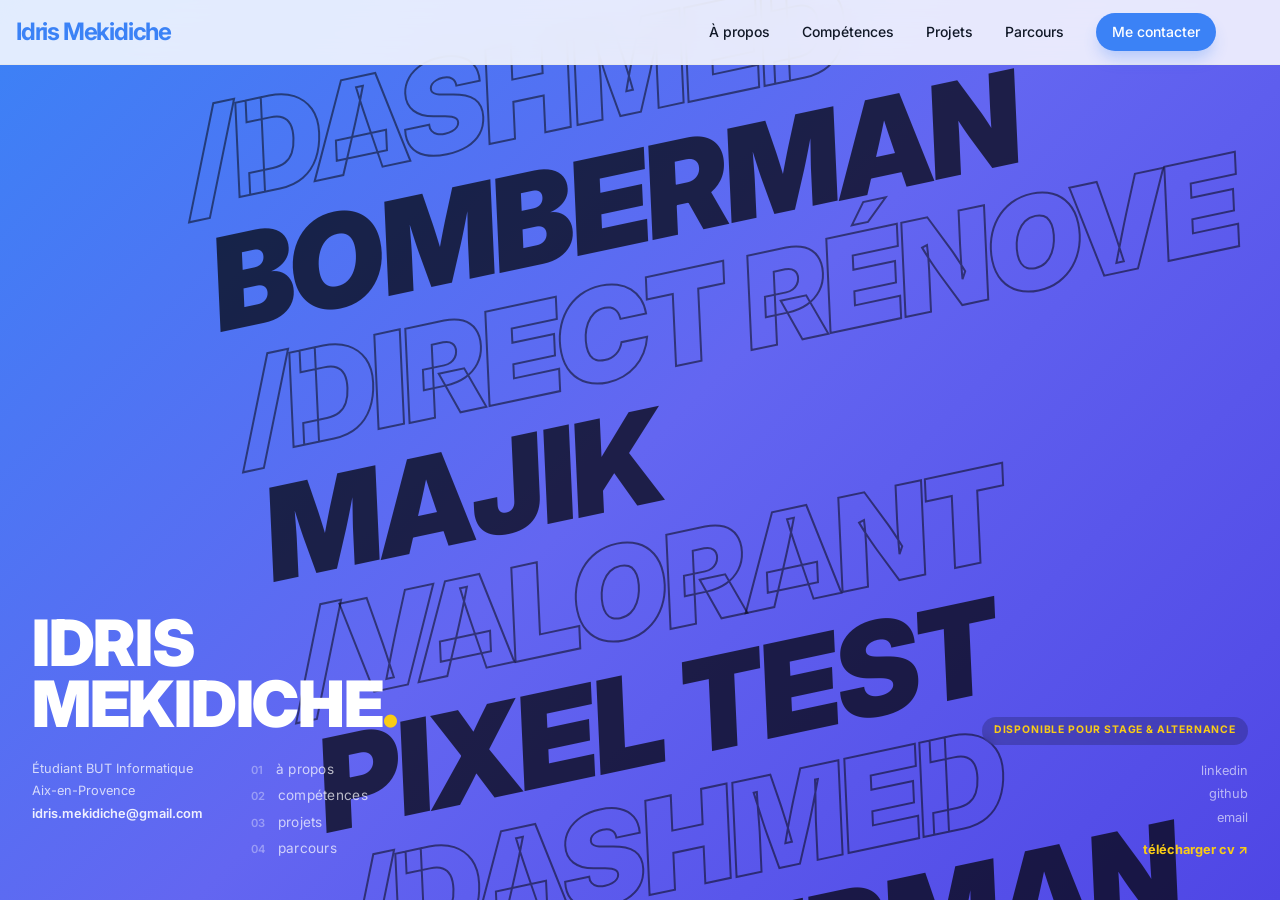
==== index.html @ 5e391828 "feat(hero): Make hero projects click through directly to project details modal" ====
<!DOCTYPE html>
<html lang="fr">

<head>
    <!-- HTML Meta Tags -->
    <title>Idris Mekidiche</title>
    <meta name="description"
        content="Portfolio d'Idris Mekidiche, étudiant en BUT Informatique et développeur web passionné.">

    <!-- Open Graph Meta Tags -->
    <meta property="og:url" content="https://mekidiche-idris-portfolio.com/">
    <meta property="og:type" content="website">
    <meta property="og:title" content="Idris Mekidiche">
    <meta property="og:description"
        content="Portfolio d'Idris Mekidiche, étudiant en BUT Informatique et développeur web passionné.">
    <meta property="og:image"
        content="https://png.pngtree.com/png-vector/20190507/ourmid/pngtree-vector-cv-icon-png-image_1025256.jpg">
    <meta property="og:image:width" content="360">
    <meta property="og:image:height" content="360">

    <!-- Twitter Meta Tags -->
    <meta name="twitter:card" content="summary_large_image">
    <meta property="twitter:domain" content="mekidiche-idris-portfolio.com">
    <meta property="twitter:url" content="https://mekidiche-idris-portfolio.com/">
    <meta name="twitter:title" content="Idris Mekidiche">
    <meta name="twitter:description"
        content="Portfolio d'Idris Mekidiche, étudiant en BUT Informatique et développeur web passionné.">
    <meta name="twitter:image"
        content="https://png.pngtree.com/png-vector/20190507/ourmid/pngtree-vector-cv-icon-png-image_1025256.jpg">

    <meta charset="UTF-8">
    <meta name="viewport" content="width=device-width, initial-scale=1.0">
    <title>Idris Mekidiche | Développeur Web &amp; Étudiant</title>
    <meta name="description"
        content="Portfolio d'Idris Mekidiche, étudiant en BUT Informatique et développeur web passionné.">
    <link href="https://fonts.googleapis.com/css2?family=Inter:wght@300;400;500;600;700&display=swap" rel="stylesheet">
    <link href="https://unpkg.com/aos@2.3.1/dist/aos.css" rel="stylesheet">
    <script src="https://unpkg.com/@phosphor-icons/web"></script>
    <link rel="stylesheet" href="css/tout.css">
</head>

<body>

    <!-- Cursor Spotlight -->
    <div id="cursor-spotlight" class="cursor-spotlight"></div>

    <!-- Preloader -->
    <div id="preloader" class="preloader">
        <div class="preloader__inner">
            <h1 class="loader-text">idrismeki</h1>
        </div>
    </div>

    <!-- Navigation -->
    <nav class="nav glass-nav">
        <div class="nav__container">
            <div class="nav__flex">
                <div>
                    <a href="index.html" class="nav__logo">Idris Mekidiche</a>
                </div>

                <!-- Desktop Links -->
                <div class="nav__links">
                    <a href="about.html" class="nav__link">À propos</a>
                    <a href="skills.html" class="nav__link">Compétences</a>
                    <a href="projects.html" class="nav__link">Projets</a>
                    <a href="experience.html" class="nav__link">Parcours</a>
                    <a href="mailto:idris.mekidiche@gmail.com" target="_blank" class="nav__cta">
                        Me contacter
                    </a>
                    <button id="theme-toggle" class="nav__theme-btn">
                        <i class="ph ph-moon icon-moon"></i>
                        <i class="ph ph-sun icon-sun"></i>
                    </button>
                </div>

                <!-- Mobile Controls -->
                <div class="nav__mobile-controls">
                    <button id="theme-toggle-mobile" class="nav__theme-btn">
                        <i class="ph ph-moon icon-moon"></i>
                        <i class="ph ph-sun icon-sun"></i>
                    </button>
                    <button id="mobile-menu-btn" class="nav__hamburger">
                        <i class="ph ph-list"></i>
                    </button>
                </div>
            </div>
        </div>

        <!-- Mobile Menu -->
        <div id="mobile-menu" class="nav__mobile-menu">
            <div class="nav__mobile-menu-inner">
                <a href="about.html" class="nav__mobile-link">À propos</a>
                <a href="skills.html" class="nav__mobile-link">Compétences</a>
                <a href="projects.html" class="nav__mobile-link">Projets</a>
                <a href="experience.html" class="nav__mobile-link">Parcours</a>
                <a href="mailto:idris.mekidiche@gmail.com" target="_blank" class="nav__mobile-cta">Me contacter</a>
            </div>
        </div>
    </nav>

    <!-- Hero Section -->
    <section class="hero hero--vanholtz">

        <!-- Rotating project names as interactive background -->
        <div class="hero__typo-bg">
            <div class="hero__typo-track">
                <!-- Original Set -->
                <a href="projects.html?p=0" class="hero__typo-name hero__typo-name--outline"
                    data-preview-img="img/DashMed.png"
                    data-preview-desc="Dashboard médical complet conçu pour simplifier la gestion des patients."
                    data-preview-year="2024" data-preview-tags="PHP • SQL">/DASHMED</a>
                <a href="projects.html?p=1" class="hero__typo-name" data-preview-img="img/SuperBomberman.png"
                    data-preview-desc="Recréer ce classique m'a permis de plonger dans l'algorithmique."
                    data-preview-year="2024" data-preview-tags="Java • JavaFX">BOMBERMAN</a>
                <a href="projects.html?p=2" class="hero__typo-name hero__typo-name--outline"
                    data-preview-img="img/DirectRénove13.png"
                    data-preview-desc="Site vitrine professionnel pour une entreprise de rénovation."
                    data-preview-year="2023" data-preview-tags="HTML • CSS">/DIRECT RÉNOVE</a>
                <a href="projects.html?p=3" class="hero__typo-name" data-preview-img="img/portfolio_preview.webp"
                    data-preview-desc="Création d'identités visuelles fortes. Logos et animations."
                    data-preview-year="2024" data-preview-tags="Design • Event">MAJIK</a>
                <a href="projects.html?p=6" class="hero__typo-name hero__typo-name--outline"
                    data-preview-img="img/Valorant.png"
                    data-preview-desc="Exploration des animations CSS et interactions dynamiques."
                    data-preview-year="2024" data-preview-tags="HTML • JS">/VALORANT</a>
                <a href="projects.html?p=7" class="hero__typo-name" data-preview-img="img/tester_les_pixel.png"
                    data-preview-desc="Création d'un site utile pour la répartition d'écran d'ordinateur."
                    data-preview-year="2024" data-preview-tags="Outils • Web">PIXEL TEST</a>

                <!-- Duplicate Set for Seamless Scrolling -->
                <a href="projects.html?p=0" class="hero__typo-name hero__typo-name--outline"
                    data-preview-img="img/DashMed.png"
                    data-preview-desc="Dashboard médical complet conçu pour simplifier la gestion des patients."
                    data-preview-year="2024" data-preview-tags="PHP • SQL">/DASHMED</a>
                <a href="projects.html?p=1" class="hero__typo-name" data-preview-img="img/SuperBomberman.png"
                    data-preview-desc="Recréer ce classique m'a permis de plonger dans l'algorithmique."
                    data-preview-year="2024" data-preview-tags="Java • JavaFX">BOMBERMAN</a>
                <a href="projects.html?p=2" class="hero__typo-name hero__typo-name--outline"
                    data-preview-img="img/DirectRénove13.png"
                    data-preview-desc="Site vitrine professionnel pour une entreprise de rénovation."
                    data-preview-year="2023" data-preview-tags="HTML • CSS">/DIRECT RÉNOVE</a>
                <a href="projects.html?p=3" class="hero__typo-name" data-preview-img="img/portfolio_preview.webp"
                    data-preview-desc="Création d'identités visuelles fortes. Logos et animations."
                    data-preview-year="2024" data-preview-tags="Design • Event">MAJIK</a>
                <a href="projects.html?p=6" class="hero__typo-name hero__typo-name--outline"
                    data-preview-img="img/Valorant.png"
                    data-preview-desc="Exploration des animations CSS et interactions dynamiques."
                    data-preview-year="2024" data-preview-tags="HTML • JS">/VALORANT</a>
                <a href="projects.html?p=7" class="hero__typo-name" data-preview-img="img/tester_les_pixel.png"
                    data-preview-desc="Création d'un site utile pour la répartition d'écran d'ordinateur."
                    data-preview-year="2024" data-preview-tags="Outils • Web">PIXEL TEST</a>
            </div>
        </div>

        <!-- Hover Preview Card -->
        <div class="hover-preview" id="hover-preview">
            <div class="hover-preview__image-wrapper">
                <img id="hover-preview-img" src="" alt="Project Preview">
            </div>
            <div class="hover-preview__content">
                <p class="hover-preview__desc" id="hover-preview-desc"></p>
                <div class="hover-preview__meta">
                    <span class="hover-preview__year" id="hover-preview-year"></span>
                    <span class="hover-preview__tags" id="hover-preview-tags"></span>
                </div>
                <div class="hover-preview__author">© Idris Mekidiche</div>
            </div>
        </div>

        <!-- Bottom-left: Identity block -->
        <div class="hero__identity" data-aos="fade-up" data-aos-duration="1000">
            <h1 class="hero__identity-name">
                IDRIS<br>MEKIDICHE<span class="hero__identity-dot">.</span>
            </h1>
            <div class="hero__identity-meta">
                <div class="hero__identity-info">
                    <span>Étudiant BUT Informatique</span>
                    <span>Aix-en-Provence</span>
                    <span class="hero__identity-email">idris.mekidiche@gmail.com</span>
                </div>
                <nav class="hero__identity-nav">
                    <a href="about.html" class="hero__identity-nav-link"><span class="hero__identity-nav-num">01</span>
                        à propos</a>
                    <a href="skills.html" class="hero__identity-nav-link"><span class="hero__identity-nav-num">02</span>
                        compétences</a>
                    <a href="projects.html" class="hero__identity-nav-link"><span
                            class="hero__identity-nav-num">03</span> projets</a>
                    <a href="experience.html" class="hero__identity-nav-link"><span
                            class="hero__identity-nav-num">04</span> parcours</a>
                </nav>
            </div>
        </div>

        <!-- Bottom-right: Social links + badge -->
        <div class="hero__side-links" data-aos="fade-up" data-aos-delay="400">
            <div class="hero__badge-vanholtz">
                Disponible pour stage &amp; alternance
            </div>
            <div class="hero__social-col">
                <a href="https://www.linkedin.com/in/idris-mekidiche-50582a368/" target="_blank"
                    class="hero__side-link">linkedin</a>
                <a href="https://github.com/MEKIDICHE-Idris-24003062" target="_blank" class="hero__side-link">github</a>
                <a href="mailto:idris.mekidiche@gmail.com" class="hero__side-link">email</a>
                <a href="img/cv_idris_mekidiche.pdf" download="CV_Idris_Mekidiche.pdf"
                    class="hero__side-link hero__side-link--cv">télécharger cv ↗</a>
            </div>
        </div>

    </section>

    <script src="https://unpkg.com/aos@2.3.1/dist/aos.js"></script>
    <script src="js/tout.js"></script>

</body>

</html>
---- css/tout.css ----
/* ============================================
   RESET & BASE
   ============================================ */
*,
*::before,
*::after {
    box-sizing: border-box;
    margin: 0;
    padding: 0;
}

html {
    scroll-behavior: smooth;
}

body {
    font-family: 'Inter', sans-serif;
    background-color: #f9fafb;
    color: #111827;
    transition: background-color 0.3s, color 0.3s;
    line-height: 1.6;
}

a {
    text-decoration: none;
    color: inherit;
}

img {
    max-width: 100%;
    height: auto;
    display: block;
}

button {
    cursor: pointer;
    border: none;
    background: none;
    font-family: inherit;
}

/* ============================================
   DARK MODE
   ============================================ */
html.dark body {
    background-color: #0f172a;
    color: #f3f4f6;
}

/* ============================================
   SCROLLBAR
   ============================================ */
::-webkit-scrollbar {
    width: 8px;
}

::-webkit-scrollbar-track {
    background: #0f172a;
}

::-webkit-scrollbar-thumb {
    background: #334155;
    border-radius: 4px;
}

::-webkit-scrollbar-thumb:hover {
    background: #3b82f6;
}

/* ============================================
   CURSOR SPOTLIGHT
   ============================================ */
.cursor-spotlight {
    position: fixed;
    top: 0;
    left: 0;
    width: 100%;
    height: 100%;
    pointer-events: none;
    z-index: 1;
    transition: opacity 0.3s;
    opacity: 0;
}

.cursor-spotlight.is-active {
    opacity: 1;
}

/* ============================================
   UTILITY / LAYOUT
   ============================================ */
.container {
    max-width: 80rem;
    margin: 0 auto;
    padding: 0 1rem;
}

.container--narrow {
    max-width: 56rem;
    margin: 0 auto;
    padding: 0 1rem;
}

.section-title {
    font-size: 1.875rem;
    font-weight: 700;
    margin-bottom: 1rem;
}

/* ============================================
   PRELOADER
   ============================================ */
.preloader {
    position: fixed;
    inset: 0;
    z-index: 100;
    display: flex;
    align-items: center;
    justify-content: center;
    background-color: #f9fafb;
    transition: all 0.7s ease-in-out;
}

html.dark .preloader {
    background-color: #0f172a;
}

.preloader__inner {
    position: relative;
    overflow: hidden;
    display: flex;
    justify-content: center;
    align-items: center;
}

.loader-text {
    font-size: 3rem;
    font-weight: 900;
    text-transform: uppercase;
    letter-spacing: 0.1em;
    background: linear-gradient(to top, #3b82f6 50%, transparent 50%);
    background-size: 100% 200%;
    background-position: 100% 0%;
    -webkit-background-clip: text;
    background-clip: text;
    color: transparent;
    -webkit-text-stroke: 2px #d1d5db;
    animation: fillText 2s ease-in-out forwards;
}

html.dark .loader-text {
    -webkit-text-stroke: 2px #475569;
}

@keyframes fillText {
    0% {
        background-position: 100% 0%;
    }

    100% {
        background-position: 100% 100%;
    }
}

.preloader-hidden {
    opacity: 0;
    pointer-events: none;
    transform: translateY(-20px);
}

/* ============================================
   PAGE SECTION (for sub-pages)
   ============================================ */
.page-section {
    padding-top: 6rem;
    min-height: 100vh;
}

/* ============================================
   NAVIGATION
   ============================================ */
.nav__link--active {
    color: #3b82f6 !important;
    font-weight: 600;
}

.nav {
    position: fixed;
    width: 100%;
    z-index: 50;
    border-bottom: 1px solid #e5e7eb;
    transition: all 0.3s;
}

html.dark .nav {
    border-bottom-color: #1f2937;
}

.glass-nav {
    background: rgba(255, 255, 255, 0.85);
    backdrop-filter: blur(12px);
    -webkit-backdrop-filter: blur(12px);
}

html.dark .glass-nav {
    background: rgba(15, 23, 42, 0.8);
}

.nav__container {
    max-width: 80rem;
    margin: 0 auto;
    padding: 0 1rem;
}

.nav__flex {
    display: flex;
    justify-content: space-between;
    align-items: center;
    height: 4rem;
}

.nav__logo {
    font-size: 1.5rem;
    font-weight: 700;
    color: #3b82f6;
    letter-spacing: -0.05em;
    flex-shrink: 0;
}

/* Desktop links */
.nav__links {
    display: none;
    align-items: center;
    gap: 2rem;
}

.nav__link {
    font-size: 0.875rem;
    font-weight: 500;
    transition: color 0.2s;
}

.nav__link:hover {
    color: #3b82f6;
}

.nav__cta {
    display: inline-block;
    padding: 0.5rem 1rem;
    border-radius: 9999px;
    background-color: #3b82f6;
    color: #fff;
    font-size: 0.875rem;
    font-weight: 500;
    transition: all 0.2s;
    box-shadow: 0 10px 15px -3px rgba(59, 130, 246, 0.3);
}

.nav__cta:hover {
    background-color: #2563eb;
}

.nav__theme-btn {
    padding: 0.5rem;
    border-radius: 0.5rem;
    transition: background-color 0.2s;
}

.nav__theme-btn:hover {
    background-color: #e5e7eb;
}

html.dark .nav__theme-btn:hover {
    background-color: #374151;
}

.nav__theme-btn .icon-moon {
    display: none;
}

.nav__theme-btn .icon-sun {
    display: block;
}

html.dark .nav__theme-btn .icon-moon {
    display: block;
}

html.dark .nav__theme-btn .icon-sun {
    display: none;
}

/* Mobile menu button */
.nav__mobile-controls {
    display: flex;
    align-items: center;
    gap: 1rem;
}

.nav__hamburger {
    color: #111827;
    font-size: 1.5rem;
}

html.dark .nav__hamburger {
    color: #fff;
}

/* Mobile menu */
.nav__mobile-menu {
    display: none;
    background-color: #fff;
    border-top: 1px solid #e5e7eb;
}

html.dark .nav__mobile-menu {
    background-color: #0f172a;
    border-top-color: #1f2937;
}

.nav__mobile-menu.is-open {
    display: block;
}

.nav__mobile-menu-inner {
    padding: 0.5rem 0.75rem 0.75rem;
    display: flex;
    flex-direction: column;
    gap: 0.25rem;
}

.nav__mobile-link {
    display: block;
    padding: 0.5rem 0.75rem;
    border-radius: 0.375rem;
    font-size: 1rem;
    font-weight: 500;
    transition: background-color 0.2s;
}

.nav__mobile-link:hover {
    background-color: #f3f4f6;
}

html.dark .nav__mobile-link:hover {
    background-color: #1e293b;
}

.nav__mobile-cta {
    display: block;
    padding: 0.5rem 0.75rem;
    margin-top: 1rem;
    text-align: center;
    border-radius: 0.375rem;
    background-color: #3b82f6;
    color: #fff;
    font-weight: 700;
}

/* ============================================
   HERO SECTION — VAN HOLTZ INSPIRED
   ============================================ */
.hero--vanholtz {
    position: relative;
    min-height: 100vh;
    display: flex;
    align-items: flex-end;
    overflow: hidden;
    padding: 0;
    background: linear-gradient(135deg, #3b82f6 0%, #6366f1 50%, #4f46e5 100%);
}

html.dark .hero--vanholtz {
    background: linear-gradient(135deg, #1e3a8a 0%, #312e81 50%, #1e1b4b 100%);
}

/* ---- Typography background ---- */
.hero__typo-bg {
    position: absolute;
    inset: 0;
    overflow: hidden;
    z-index: 1;
}

.hero__typo-track {
    position: absolute;
    right: -5%;
    top: 0;
    transform: rotate(-12deg);
    display: flex;
    flex-direction: column;
    gap: 0;
    transform-origin: center center;
}

.hero__typo-name {
    display: block;
    font-size: clamp(4rem, 10vw, 9rem);
    font-weight: 900;
    line-height: 1;
    letter-spacing: -0.03em;
    color: rgba(0, 0, 0, 0.7);
    white-space: nowrap;
    font-style: italic;
    transition: color 0.3s, -webkit-text-stroke 0.3s, transform 0.3s;
    user-select: none;
    text-decoration: none;
    cursor: pointer;
    -webkit-tap-highlight-color: transparent;
}

html.dark .hero__typo-name {
    color: rgba(0, 0, 0, 0.4);
}

.hero__typo-name--outline {
    color: transparent;
    -webkit-text-stroke: 2px rgba(0, 0, 0, 0.5);
}

html.dark .hero__typo-name--outline {
    -webkit-text-stroke-color: rgba(255, 255, 255, 0.15);
}

.hero__typo-name:hover,
.hero__typo-name:focus {
    color: #fff !important;
    -webkit-text-stroke: 0 !important;
}

/* ---- Hover Preview Card ---- */
.hover-preview {
    position: fixed;
    top: 0;
    left: 0;
    width: 320px;
    background-color: #ffffff;
    border-radius: 12px;
    box-shadow: 0 25px 50px -12px rgba(0, 0, 0, 0.5);
    padding: 1rem;
    pointer-events: none;
    /* Mouse passes through so it doesn't block hover */
    opacity: 0;
    transform: translate(-50%, -50%) scale(0.9);
    transition: opacity 0.2s cubic-bezier(0.4, 0, 0.2, 1), transform 0.2s cubic-bezier(0.4, 0, 0.2, 1);
    z-index: 50;
    will-change: transform, left, top;
}

html.dark .hover-preview {
    background-color: #1e293b;
    box-shadow: 0 25px 50px -12px rgba(0, 0, 0, 0.8);
    color: #f8fafc;
}

.hover-preview.is-active {
    opacity: 1;
    transform: translate(-50%, -50%) scale(1);
}

.hover-preview__image-wrapper {
    width: 100%;
    height: 180px;
    border-radius: 8px;
    overflow: hidden;
    margin-bottom: 1rem;
    background-color: #f1f5f9;
    display: flex;
    align-items: center;
    justify-content: center;
}

html.dark .hover-preview__image-wrapper {
    background-color: #0f172a;
}

.hover-preview__image-wrapper img {
    width: 100%;
    height: 100%;
    object-fit: cover;
}

.hover-preview__desc {
    font-size: 0.875rem;
    line-height: 1.4;
    margin-bottom: 0.75rem;
    color: #475569;
}

html.dark .hover-preview__desc {
    color: #cbd5e1;
}

.hover-preview__meta {
    display: flex;
    justify-content: space-between;
    font-size: 0.75rem;
    font-weight: 600;
    padding-bottom: 0.75rem;
    border-bottom: 1px solid #e2e8f0;
    margin-bottom: 0.75rem;
    color: #64748b;
}

html.dark .hover-preview__meta {
    border-bottom-color: #334155;
    color: #94a3b8;
}

.hover-preview__author {
    font-size: 0.75rem;
    font-weight: 600;
    color: #94a3b8;
    text-align: center;
    text-transform: uppercase;
    letter-spacing: 0.05em;
}

/* ---- Identity block (bottom-left) ---- */
.hero__identity {
    position: absolute;
    bottom: 2.5rem;
    left: 2rem;
    z-index: 10;
    max-width: 550px;
}

.hero__identity-name {
    font-size: clamp(2.5rem, 5vw, 4rem);
    font-weight: 900;
    line-height: 0.95;
    color: #fff;
    letter-spacing: -0.02em;
    margin-bottom: 1.5rem;
}

.hero__identity-dot {
    color: #facc15;
}

.hero__identity-meta {
    display: flex;
    gap: 3rem;
    align-items: flex-start;
}

.hero__identity-info {
    display: flex;
    flex-direction: column;
    gap: 0.15rem;
    font-size: 0.8rem;
    color: rgba(255, 255, 255, 0.75);
}

.hero__identity-email {
    font-weight: 600;
    color: rgba(255, 255, 255, 0.9);
}

.hero__identity-nav {
    display: flex;
    flex-direction: column;
    gap: 0.3rem;
}

.hero__identity-nav-link {
    font-size: 0.85rem;
    color: rgba(255, 255, 255, 0.7);
    transition: color 0.2s;
    text-transform: lowercase;
    letter-spacing: 0.02em;
}

.hero__identity-nav-link:hover {
    color: #fff;
}

.hero__identity-nav-num {
    font-size: 0.7rem;
    margin-right: 0.5rem;
    opacity: 0.5;
    font-weight: 600;
}

/* ---- Side links (bottom-right) ---- */
.hero__side-links {
    position: absolute;
    bottom: 2.5rem;
    right: 2rem;
    z-index: 10;
    display: flex;
    flex-direction: column;
    align-items: flex-end;
    gap: 1rem;
}

.hero__badge-vanholtz {
    font-size: 0.65rem;
    font-weight: 700;
    text-transform: uppercase;
    letter-spacing: 0.08em;
    color: #facc15;
    background-color: rgba(0, 0, 0, 0.2);
    padding: 0.35rem 0.75rem;
    border-radius: 9999px;
    backdrop-filter: blur(4px);
}

.hero__social-col {
    display: flex;
    flex-direction: column;
    align-items: flex-end;
    gap: 0.2rem;
}

.hero__side-link {
    font-size: 0.8rem;
    color: rgba(255, 255, 255, 0.6);
    transition: color 0.2s;
    text-transform: lowercase;
}

.hero__side-link:hover {
    color: #fff;
}

.hero__side-link--cv {
    font-weight: 700;
    color: #facc15;
    margin-top: 0.5rem;
}

.hero__side-link--cv:hover {
    color: #fde68a;
}

/* Scroll cue */
.hero__scroll-cue {
    position: absolute;
    bottom: 2.5rem;
    left: 50%;
    transform: translateX(-50%);
    animation: bounce 1s infinite;
    z-index: 10;
}

.hero--vanholtz .hero__scroll-cue a {
    color: rgba(255, 255, 255, 0.5);
    transition: color 0.2s;
    font-size: 1.875rem;
}

.hero--vanholtz .hero__scroll-cue a:hover {
    color: #fff;
}

@keyframes bounce {

    0%,
    100% {
        transform: translateX(-50%) translateY(0);
    }

    50% {
        transform: translateX(-50%) translateY(-8px);
    }
}

/* ---- Van Holtz hero mobile ---- */
@media (max-width: 767px) {
    .hero__identity {
        bottom: 6rem;
        left: 1.25rem;
        right: 1.25rem;
        max-width: none;
    }

    .hero__identity-name {
        font-size: 2.2rem;
        margin-bottom: 1rem;
    }

    .hero__identity-meta {
        flex-direction: column;
        gap: 1rem;
    }

    .hero__typo-track {
        right: -20%;
    }

    .hero__typo-name {
        font-size: clamp(2.5rem, 14vw, 5rem);
    }

    .hero__side-links {
        bottom: 1.5rem;
        right: 1.25rem;
    }

    .hero__scroll-cue {
        display: none;
    }
}

/* ============================================
   ABOUT SECTION
   ============================================ */
.about {
    padding: 5rem 0;
    background-color: transparent;
}

html.dark .about {
    background-color: transparent;
}

.about__grid {
    display: flex;
    flex-direction: column;
    gap: 3rem;
    align-items: flex-start;
}

.about__text {
    width: 100%;
}

.about__heading {
    font-size: 1.5rem;
    font-weight: 700;
    margin-bottom: 1.5rem;
}

.about__paragraph {
    color: #4b5563;
    margin-bottom: 1.5rem;
    line-height: 1.75;
}

html.dark .about__paragraph {
    color: #d1d5db;
}

.about__paragraph strong {
    font-weight: 700;
}

.about__hobbies {
    display: flex;
    flex-wrap: wrap;
    gap: 1rem;
}

.about__hobby-card {
    padding: 1.5rem;
    border-radius: 0.75rem;
    background-color: #f9fafb;
    text-align: center;
    border: 1px solid #f3f4f6;
    transition: border-color 0.2s;
    min-width: 120px;
}

html.dark .about__hobby-card {
    background-color: #0f172a;
    border-color: #374151;
}

.about__hobby-card:hover {
    border-color: #3b82f6;
}

.about__hobby-icon {
    font-size: 1.875rem;
    margin-bottom: 0.5rem;
}

.about__hobby-icon--primary {
    color: #3b82f6;
}

.about__hobby-icon--purple {
    color: #a855f7;
}

.about__hobby-icon--red {
    color: #ef4444;
}

.about__hobby-label {
    font-size: 0.875rem;
    font-weight: 500;
}

.about__image-col {
    width: 100%;
}

.about__image-wrapper {
    position: relative;
    border-radius: 1rem;
    overflow: hidden;
    box-shadow: 0 20px 25px -5px rgba(0, 0, 0, 0.1);
}

.about__image-wrapper img {
    width: 100%;
    height: auto;
    transition: transform 0.5s;
}

/* ============================================
   SKILLS SECTION
   ============================================ */
.skills {
    padding: 5rem 0;
    background-color: transparent;
}

html.dark .skills {
    background-color: transparent;
}

.skills__header {
    text-align: center;
    margin-bottom: 4rem;
}

.skills__grid {
    display: grid;
    grid-template-columns: 1fr;
    gap: 1.5rem;
}

.skills__card {
    background-color: #fff;
    padding: 1.5rem;
    border-radius: 0.75rem;
    box-shadow: 0 1px 2px rgba(0, 0, 0, 0.05);
}

html.dark .skills__card {
    background-color: #1e293b;
}

.skills__card--frontend {
    border-top: 4px solid #3b82f6;
}

.skills__card--backend {
    border-top: 4px solid #a855f7;
}

.skills__card--software {
    border-top: 4px solid #ef4444;
}

.skills__card--tools {
    border-top: 4px solid #22c55e;
}

.skills__card-header {
    display: flex;
    align-items: center;
    gap: 0.75rem;
    margin-bottom: 1rem;
}

.skills__card-icon {
    font-size: 1.5rem;
}

.skills__card-icon--blue {
    color: #3b82f6;
}

.skills__card-icon--purple {
    color: #a855f7;
}

.skills__card-icon--red {
    color: #ef4444;
}

.skills__card-icon--green {
    color: #22c55e;
}

.skills__card-title {
    font-weight: 700;
    font-size: 1.125rem;
}

.skills__list {
    display: flex;
    flex-direction: column;
    gap: 0.75rem;
}

.skills__list-item {
    display: flex;
    align-items: center;
    gap: 0.5rem;
    margin-bottom: 0.25rem;
}

.skills__list-item img {
    width: 1.5rem;
    height: 1.5rem;
}

/* Tools tags */
.skills__tags {
    display: flex;
    flex-wrap: wrap;
    gap: 0.5rem;
}

.skills__tag {
    padding: 0.25rem 0.75rem;
    background-color: #f3f4f6;
    border-radius: 0.375rem;
    font-size: 0.875rem;
}

html.dark .skills__tag {
    background-color: #374151;
}

/* Soft skills */
.skills__soft-skills {
    margin-top: 1rem;
    padding-top: 1rem;
    border-top: 1px solid #e5e7eb;
}

html.dark .skills__soft-skills {
    border-top-color: #374151;
}

.skills__soft-title {
    font-size: 0.875rem;
    font-weight: 700;
    margin-bottom: 0.5rem;
    color: #6b7280;
    text-transform: uppercase;
}

.skills__soft-tags {
    display: flex;
    flex-wrap: wrap;
    gap: 0.5rem;
}

.skills__soft-tag {
    padding: 0.25rem 0.75rem;
    border: 1px solid #22c55e;
    color: #16a34a;
    border-radius: 9999px;
    font-size: 0.75rem;
}

html.dark .skills__soft-tag {
    color: #4ade80;
}

/* ============================================
   PROJECTS SECTION
   ============================================ */
.projects {
    padding: 6rem 0;
    background-color: transparent;
    overflow: hidden;
}

html.dark .projects {
    background-color: transparent;
}

.projects__header {
    display: flex;
    flex-direction: column;
    justify-content: space-between;
    align-items: flex-end;
    margin-bottom: 5rem;
}

.projects__header>div {
    align-self: flex-start;
}

.projects__github-link {
    display: none;
    align-items: center;
    gap: 0.5rem;
    color: #3b82f6;
    font-weight: 500;
    margin-top: 1rem;
}

.projects__github-link:hover {
    text-decoration: underline;
}

.projects__github-link i {
    transition: transform 0.2s;
}

.projects__github-link:hover i {
    transform: translateX(4px);
}

/* Project cards grid */
.projects__grid {
    display: grid;
    grid-template-columns: 1fr;
    gap: 2rem;
    position: relative;
    z-index: 10;
}

.project-card {
    background-color: #f9fafb;
    border-radius: 1rem;
    border: 1px solid #e5e7eb;
    transition: all 0.3s;
    cursor: pointer;
    box-shadow: 0 1px 2px rgba(0, 0, 0, 0.05);
}

html.dark .project-card {
    background-color: #0f172a;
    border-color: #374151;
}

.project-card:hover {
    transform: translateY(-0.5rem);
    box-shadow: 0 20px 25px -5px rgba(0, 0, 0, 0.1);
}

.project-card:hover .project-card__image img {
    transform: scale(1.05);
}

.project-card:hover .project-card__icon-placeholder {
    transform: scale(1.1);
}

/* Border hover color variants */
.project-card--blue:hover {
    border-color: #3b82f6;
}

.project-card--red:hover {
    border-color: #ef4444;
}

.project-card--green:hover {
    border-color: #22c55e;
}

.project-card--purple:hover {
    border-color: #a855f7;
}

.project-card--indigo:hover {
    border-color: #6366f1;
}

.project-card--amber:hover {
    border-color: #f59e0b;
}

.project-card__image {
    aspect-ratio: 16/9;
    position: relative;
    overflow: hidden;
    border-radius: 1rem 1rem 0 0;
}

.project-card__image--white-bg {
    background-color: #fff;
}

.project-card__image--dark-bg {
    background-color: #111827;
    display: flex;
    align-items: center;
    justify-content: center;
}

.project-card__image img {
    width: 100%;
    height: 100%;
    object-fit: cover;
    transition: transform 0.5s;
}

.project-card__image--contain img {
    object-fit: contain;
}

.project-card__image--padded img {
    padding: 1rem;
}

.project-card__icon-placeholder {
    font-size: 3.75rem;
    color: #a855f7;
    filter: drop-shadow(0 4px 3px rgba(0, 0, 0, 0.07));
    transition: transform 0.5s;
}

.project-card__body {
    padding: 1.5rem;
}

.project-card__category {
    display: flex;
    align-items: center;
    gap: 0.5rem;
    font-weight: 600;
    letter-spacing: 0.05em;
    font-size: 0.75rem;
    text-transform: uppercase;
    margin-bottom: 0.75rem;
}

.project-card__category--blue {
    color: #3b82f6;
}

.project-card__category--red {
    color: #ef4444;
}

.project-card__category--green {
    color: #22c55e;
}

.project-card__category--purple {
    color: #a855f7;
}

.project-card__category--indigo {
    color: #6366f1;
}

.project-card__category--amber {
    color: #d97706;
}

html.dark .project-card__category--amber {
    color: #f59e0b;
}

.project-card__title {
    font-size: 1.25rem;
    font-weight: 700;
    color: #111827;
    margin-bottom: 0.5rem;
}

html.dark .project-card__title {
    color: #fff;
}

.project-card__desc {
    color: #4b5563;
    font-size: 0.875rem;
    display: -webkit-box;
    -webkit-line-clamp: 2;
    -webkit-box-orient: vertical;
    overflow: hidden;
}

html.dark .project-card__desc {
    color: #9ca3af;
}

/* Other experiences */
.projects__other {
    margin-top: 2rem;
    padding-top: 3rem;
    border-top: 1px solid #e5e7eb;
}

html.dark .projects__other {
    border-top-color: #374151;
}

.projects__other-title {
    font-size: 1.5rem;
    font-weight: 700;
    margin-bottom: 2rem;
    text-align: center;
}

.projects__other-grid {
    display: grid;
    grid-template-columns: 1fr;
    gap: 2rem;
}

.projects__other-card {
    background-color: #f9fafb;
    padding: 1.5rem;
    border-radius: 0.75rem;
    border: 1px solid #e5e7eb;
    display: flex;
    gap: 1rem;
    align-items: flex-start;
    cursor: pointer;
    transition: transform 0.3s, box-shadow 0.3s;
}

.projects__other-card:hover {
    transform: translateY(-4px);
    box-shadow: 0 10px 25px -5px rgba(0, 0, 0, 0.1);
}

html.dark .projects__other-card {
    background-color: #0f172a;
    border-color: #374151;
}

.projects__other-card img {
    width: 5rem;
    height: 5rem;
    flex-shrink: 0;
}

.projects__other-card h4 {
    font-size: 1.125rem;
    font-weight: 700;
    margin-bottom: 0.5rem;
}

.projects__other-card p {
    color: #4b5563;
    font-size: 0.875rem;
    margin-bottom: 0.75rem;
}

html.dark .projects__other-card p {
    color: #9ca3af;
}

.projects__other-tech {
    font-size: 0.75rem;
    font-family: monospace;
    color: #3b82f6;
}

.projects__other-link {
    display: inline-flex;
    align-items: center;
    font-weight: 600;
    color: #3b82f6;
    transition: color 0.2s;
    margin-top: 1rem;
}

.projects__other-link:hover {
    color: #60a5fa;
}

/* ============================================
   EXPERIENCE / TIMELINE SECTION
   ============================================ */
.experience {
    padding: 5rem 0;
    background-color: transparent;
}

html.dark .experience {
    background-color: transparent;
}

.experience__title {
    font-size: 1.875rem;
    font-weight: 700;
    margin-bottom: 3rem;
    text-align: center;
}

.timeline {
    display: flex;
    flex-direction: column;
    gap: 2rem;
    position: relative;
}

.timeline::before {
    content: '';
    position: absolute;
    left: 1.25rem;
    transform: translateX(-50%);
    top: 0;
    bottom: 0;
    width: 2px;
    background: linear-gradient(to bottom, transparent, #d1d5db, transparent);
}

html.dark .timeline::before {
    background: linear-gradient(to bottom, transparent, #374151, transparent);
}

.timeline__item {
    position: relative;
    display: flex;
    align-items: center;
    justify-content: space-between;
}

.timeline__dot {
    display: flex;
    align-items: center;
    justify-content: center;
    width: 2.5rem;
    height: 2.5rem;
    border-radius: 9999px;
    border: 2px solid #fff;
    box-shadow: 0 1px 3px rgba(0, 0, 0, 0.1);
    flex-shrink: 0;
    color: #fff;
    z-index: 10;
}

.timeline__dot--primary {
    background-color: #3b82f6;
}

.timeline__dot--indigo {
    background-color: #6366f1;
}

.timeline__dot--slate {
    background-color: #475569;
}

.timeline__content {
    width: calc(100% - 4rem);
    padding: 1rem;
    border-radius: 0.75rem;
    border: 1px solid #e5e7eb;
    background-color: #fff;
    box-shadow: 0 1px 2px rgba(0, 0, 0, 0.05);
}

html.dark .timeline__content {
    border-color: #374151;
    background-color: #1e293b;
}

.timeline__content-header {
    display: flex;
    align-items: center;
    justify-content: space-between;
    gap: 0.5rem;
    margin-bottom: 0.25rem;
}

.timeline__content-title {
    font-weight: 700;
    color: #111827;
}

html.dark .timeline__content-title {
    color: #fff;
}

.timeline__content-date {
    font-family: monospace;
    font-size: 0.75rem;
    color: #3b82f6;
}

.timeline__content-date--muted {
    color: #6b7280;
}

.timeline__content-subtitle {
    font-size: 0.875rem;
    color: #6b7280;
    margin-bottom: 0.5rem;
}

.timeline__content-desc {
    color: #4b5563;
    font-size: 0.875rem;
}

html.dark .timeline__content-desc {
    color: #9ca3af;
}

/* ============================================
   FOOTER
   ============================================ */
.footer {
    padding: 2rem 0;
    background-color: transparent;
    border-top: 1px solid #e5e7eb;
    text-align: center;
}

html.dark .footer {
    background-color: transparent;
    border-top-color: #1f2937;
}

.footer__text {
    color: #6b7280;
    font-size: 0.875rem;
}

/* ============================================
   PROJECT MODAL / LIGHTBOX
   ============================================ */
.modal {
    position: fixed;
    inset: 0;
    z-index: 200;
    display: flex;
    align-items: center;
    justify-content: center;
    opacity: 0;
    pointer-events: none;
    transition: opacity 0.3s;
}

.modal.is-open {
    opacity: 1;
    pointer-events: auto;
}

.modal__backdrop {
    position: absolute;
    inset: 0;
    background: rgba(255, 255, 255, 0.95);
    backdrop-filter: blur(24px);
    transition: opacity 0.3s;
}

html.dark .modal__backdrop {
    background: rgba(15, 23, 42, 0.98);
}

.modal__close {
    position: absolute;
    top: 1rem;
    right: 1rem;
    z-index: 210;
    padding: 0.75rem;
    background-color: #e5e7eb;
    color: #111827;
    border-radius: 9999px;
    transition: background-color 0.2s;
    font-size: 1.5rem;
}

html.dark .modal__close {
    background-color: #1e293b;
    color: #fff;
}

.modal__close:hover {
    background-color: #d1d5db;
}

html.dark .modal__close:hover {
    background-color: #334155;
}

.modal__content {
    width: 100%;
    height: 100%;
    position: relative;
    z-index: 205;
    padding: 1.5rem 0;
    display: flex;
    align-items: center;
}

.modal__swiper {
    width: 100%;
    max-width: 90rem;
    margin: 0 auto;
    padding: 0 4rem;
    height: 100%;
}

/* Swiper slide */
.modal__slide {
    display: flex;
    flex-direction: column;
    align-items: center;
    justify-content: center;
    gap: 3rem;
    cursor: grab;
    padding: 1rem;
}

.modal__slide:active {
    cursor: grabbing;
}

.modal__slide-image {
    width: 100%;
    display: flex;
    justify-content: center;
}

.modal__slide-image img {
    max-width: 100%;
    max-height: 65vh;
    object-fit: contain;
    filter: drop-shadow(0 25px 25px rgba(0, 0, 0, 0.15));
    border-radius: 1rem;
    border: 1px solid #e5e7eb;
}

html.dark .modal__slide-image img {
    border-color: #374151;
}

.modal__slide-image--no-border img {
    border: none;
}

.modal__slide-icon-wrapper {
    width: 100%;
    max-width: 32rem;
    aspect-ratio: 16/9;
    background-color: #111827;
    border-radius: 1rem;
    display: flex;
    align-items: center;
    justify-content: center;
    filter: drop-shadow(0 25px 25px rgba(0, 0, 0, 0.15));
    border: 1px solid #374151;
}

.modal__slide-icon-wrapper i {
    font-size: 5rem;
    color: #a855f7;
}

.modal__slide-info {
    width: 100%;
    display: flex;
    flex-direction: column;
    gap: 1.5rem;
    text-align: left;
}

.modal__slide-badge {
    display: inline-flex;
    align-items: center;
    gap: 0.5rem;
    padding: 0.25rem 1rem;
    border-radius: 9999px;
    font-weight: 600;
    letter-spacing: 0.05em;
    font-size: 0.75rem;
    text-transform: uppercase;
    border: 1px solid;
    width: fit-content;
}

.modal__slide-badge--blue {
    color: #3b82f6;
    background-color: rgba(59, 130, 246, 0.1);
    border-color: rgba(59, 130, 246, 0.2);
}

.modal__slide-badge--red {
    color: #ef4444;
    background-color: rgba(239, 68, 68, 0.1);
    border-color: rgba(239, 68, 68, 0.2);
}

.modal__slide-badge--green {
    color: #22c55e;
    background-color: rgba(34, 197, 94, 0.1);
    border-color: rgba(34, 197, 94, 0.2);
}

.modal__slide-badge--purple {
    color: #a855f7;
    background-color: rgba(168, 85, 247, 0.1);
    border-color: rgba(168, 85, 247, 0.2);
}

.modal__slide-badge--indigo {
    color: #6366f1;
    background-color: rgba(99, 102, 241, 0.1);
    border-color: rgba(99, 102, 241, 0.2);
}

.modal__slide-badge--amber {
    color: #d97706;
    background-color: rgba(245, 158, 11, 0.1);
    border-color: rgba(245, 158, 11, 0.2);
}

html.dark .modal__slide-badge--amber {
    color: #f59e0b;
}

.modal__slide-title {
    font-size: 2.5rem;
    font-weight: 900;
    color: #111827;
}

html.dark .modal__slide-title {
    color: #fff;
}

.modal__slide-desc {
    color: #4b5563;
    font-size: 1.125rem;
    line-height: 1.75;
    max-width: 36rem;
}

html.dark .modal__slide-desc {
    color: #d1d5db;
}

.modal__slide-desc--sm {
    font-size: 0.875rem;
}

.modal__slide-tags {
    display: flex;
    flex-wrap: wrap;
    gap: 0.75rem;
}

.modal__slide-tag {
    padding: 0.5rem 1rem;
    background-color: #f3f4f6;
    border-radius: 0.5rem;
    font-size: 0.875rem;
    font-weight: 500;
    border: 1px solid #e5e7eb;
}

html.dark .modal__slide-tag {
    background-color: #1e293b;
    border-color: #374151;
}

.modal__slide-cta {
    padding-top: 1rem;
}

.modal__slide-btn {
    display: inline-flex;
    align-items: center;
    justify-content: center;
    padding: 0.75rem 2rem;
    border-radius: 0.75rem;
    background-color: #3b82f6;
    color: #fff;
    font-weight: 700;
    transition: all 0.2s;
    box-shadow: 0 10px 15px -3px rgba(59, 130, 246, 0.3);
}

.modal__slide-btn:hover {
    background-color: #2563eb;
    transform: translateY(-4px);
}

/* Swiper nav/pagination overrides */
.swiper-pagination {
    padding-bottom: 1rem;
}

.swiper-button-prev,
.swiper-button-next {
    color: #fff !important;
    width: 4rem !important;
    height: 4rem !important;
    background: rgba(0, 0, 0, 0.3);
    backdrop-filter: blur(4px);
    border-radius: 9999px;
    transition: all 0.2s;
}

html.dark .swiper-button-prev,
html.dark .swiper-button-next {
    background: rgba(255, 255, 255, 0.1);
}

.swiper-button-prev:hover,
.swiper-button-next:hover {
    background: rgba(0, 0, 0, 0.5);
}

html.dark .swiper-button-prev:hover,
html.dark .swiper-button-next:hover {
    background: rgba(255, 255, 255, 0.2);
}

.swiper-button-prev::after,
.swiper-button-next::after {
    font-size: 1.25rem !important;
}

.swiper-button-prev {
    left: 0.5rem !important;
}

.swiper-button-next {
    right: 0.5rem !important;
}

/* Modal scrollbar */
.custom-scrollbar::-webkit-scrollbar {
    width: 6px;
}

.custom-scrollbar::-webkit-scrollbar-track {
    background: transparent;
}

.custom-scrollbar::-webkit-scrollbar-thumb {
    background: #cbd5e1;
    border-radius: 4px;
}

html.dark .custom-scrollbar::-webkit-scrollbar-thumb {
    background: #475569;
}

/* ============================================
   RESPONSIVE - TABLET (md: 768px)
   ============================================ */
@media (min-width: 768px) {

    .container {
        padding: 0 1.5rem;
    }

    .container--narrow {
        padding: 0 1.5rem;
    }

    .section-title {
        font-size: 2.25rem;
    }

    .loader-text {
        font-size: 5rem;
    }

    /* Nav */
    .nav__mobile-controls {
        display: none;
    }

    .nav__links {
        display: flex;
    }

    .nav__mobile-menu {
        display: none !important;
    }

    /* Hero — sizes handled by clamp() */

    /* About */
    .about__grid {
        flex-direction: row;
    }

    .about__text {
        width: 66%;
    }

    .about__image-col {
        width: 66%;
    }

    /* Skills */
    .skills__grid {
        grid-template-columns: repeat(2, 1fr);
    }

    /* Projects */
    .projects__github-link {
        display: inline-flex;
    }

    .projects__header {
        flex-direction: row;
    }

    .projects__grid {
        grid-template-columns: repeat(2, 1fr);
    }

    .projects__other-grid {
        grid-template-columns: repeat(2, 1fr);
    }

    /* Modal */
    .modal__close {
        top: 2rem;
        right: 2rem;
        padding: 1rem;
    }

    .modal__content {
        padding: 2.5rem 0;
    }

    .modal__swiper {
        padding: 0 6rem;
    }

    .modal__slide-title {
        font-size: 3rem;
    }

    .swiper-button-prev {
        left: 1.5rem !important;
    }

    .swiper-button-next {
        right: 1.5rem !important;
    }

    /* Timeline */
    .timeline::before {
        left: 50%;
        transform: translateX(-50%);
    }

    .timeline__item {
        justify-content: normal;
    }

    .timeline__item:nth-child(odd) {
        flex-direction: row-reverse;
    }

    .timeline__dot {
        order: 1;
    }

    .timeline__item:nth-child(odd) .timeline__dot {
        transform: translateX(50%);
    }

    .timeline__item:nth-child(even) .timeline__dot {
        transform: translateX(-50%);
    }

    .timeline__content {
        width: calc(50% - 2.5rem);
    }
}

/* ============================================
   RESPONSIVE - DESKTOP (lg: 1024px)
   ============================================ */
@media (min-width: 1024px) {

    .container {
        padding: 0 2rem;
    }

    .container--narrow {
        padding: 0 2rem;
    }

    /* Hero - mobile adjustments handled inline via clamp() */

    /* Skills */
    .skills__grid {
        grid-template-columns: repeat(4, 1fr);
    }

    /* Projects */
    .projects__grid {
        grid-template-columns: repeat(3, 1fr);
    }

    /* Modal slide */
    .modal__slide {
        flex-direction: row;
    }

    .modal__slide-image,
    .modal__slide-info {
        width: 50%;
    }

    .modal__slide-title {
        font-size: 3.75rem;
    }
}

/* ============================================
   RESPONSIVE - XL (1280px)
   ============================================ */
@media (min-width: 1280px) {
    .modal__slide-desc--sm {
        font-size: 1.125rem;
    }
}

/* ============================================
   HIDDEN UTILITY
   ============================================ */
.hidden {
    display: none !important;
}
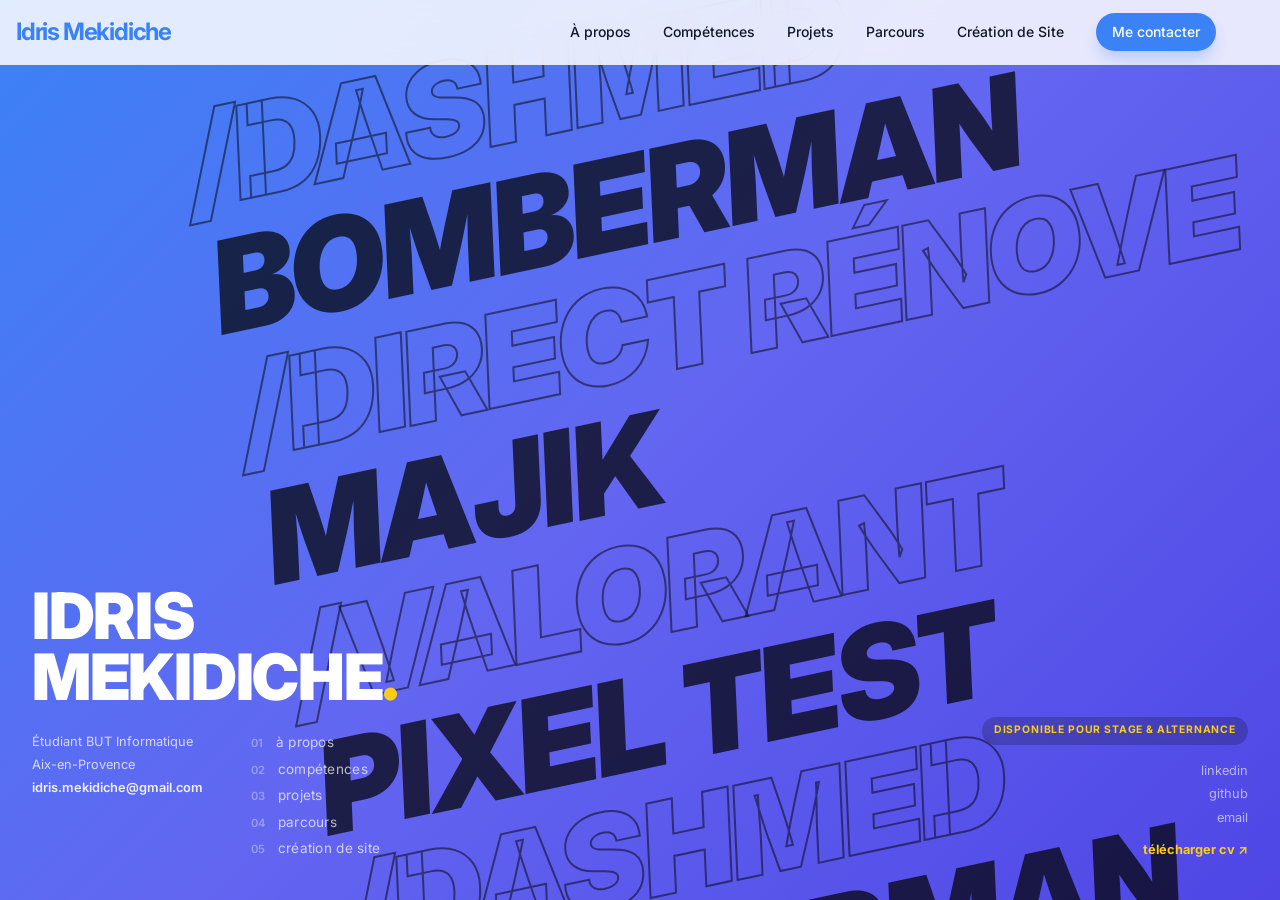
==== commit d6e04205: "fin de la journées" ====
--- a/index.html
+++ b/index.html
@@ -65,6 +65,7 @@
                     <a href="skills.html" class="nav__link">Compétences</a>
                     <a href="projects.html" class="nav__link">Projets</a>
                     <a href="experience.html" class="nav__link">Parcours</a>
+                    <a href="vitrine.html" class="nav__link">Création de Site</a>
                     <a href="mailto:idris.mekidiche@gmail.com" target="_blank" class="nav__cta">
                         Me contacter
                     </a>
@@ -94,6 +95,7 @@
                 <a href="skills.html" class="nav__mobile-link">Compétences</a>
                 <a href="projects.html" class="nav__mobile-link">Projets</a>
                 <a href="experience.html" class="nav__mobile-link">Parcours</a>
+                <a href="vitrine.html" class="nav__mobile-link">Création de Site</a>
                 <a href="mailto:idris.mekidiche@gmail.com" target="_blank" class="nav__mobile-cta">Me contacter</a>
             </div>
         </div>
@@ -188,6 +190,8 @@
                             class="hero__identity-nav-num">03</span> projets</a>
                     <a href="experience.html" class="hero__identity-nav-link"><span
                             class="hero__identity-nav-num">04</span> parcours</a>
+                    <a href="vitrine.html" class="hero__identity-nav-link"><span
+                            class="hero__identity-nav-num">05</span> création de site</a>
                 </nav>
             </div>
         </div>
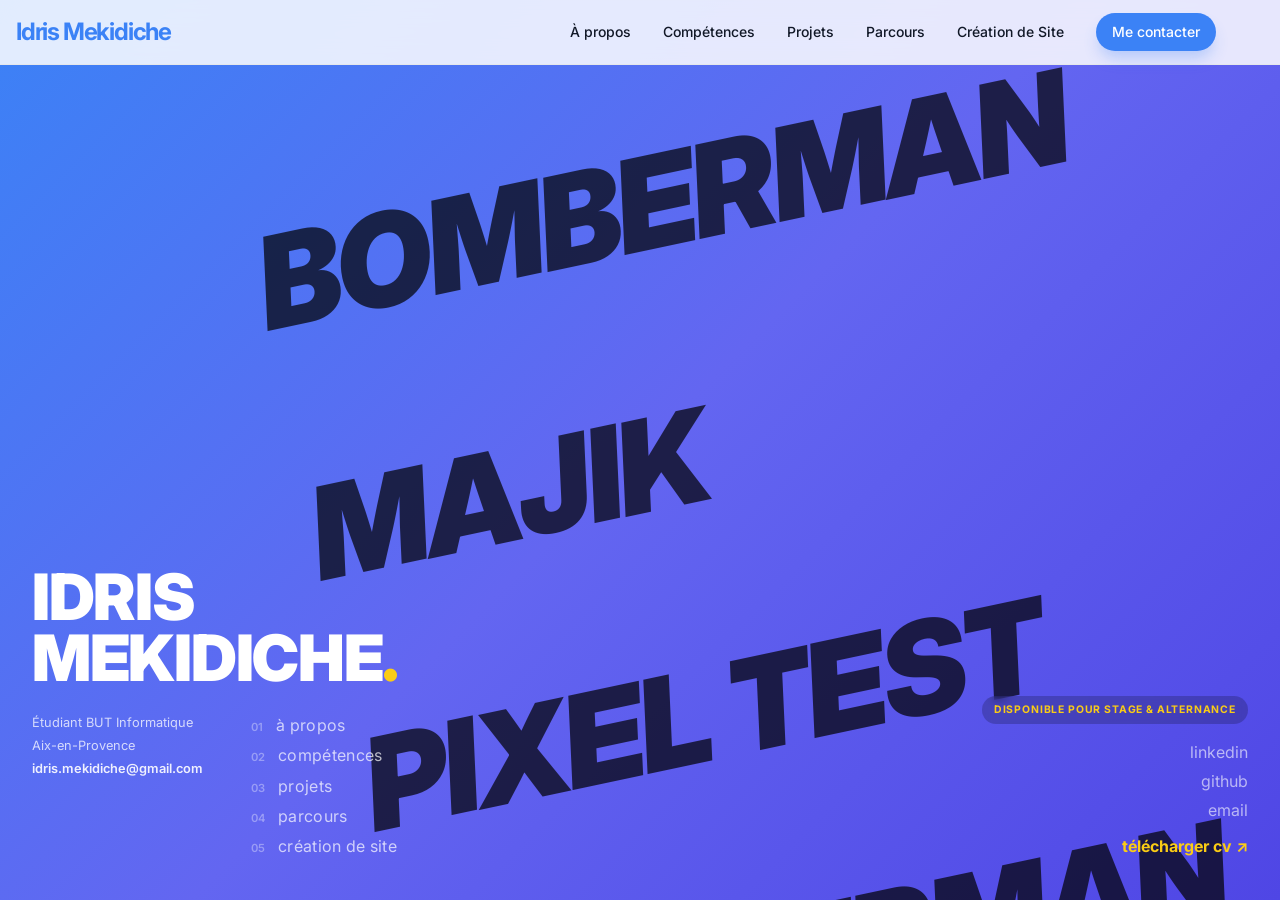
==== commit 350449c1: "fin vraiment" ====
--- a/index.html
+++ b/index.html
@@ -111,21 +111,21 @@
                 <a href="projects.html?p=0" class="hero__typo-name hero__typo-name--outline"
                     data-preview-img="img/DashMed.png"
                     data-preview-desc="Dashboard médical complet conçu pour simplifier la gestion des patients."
-                    data-preview-year="2024" data-preview-tags="PHP • SQL">/DASHMED</a>
+                    data-preview-year="2024" data-preview-tags="PHP • SQL">DASHMED</a>
                 <a href="projects.html?p=1" class="hero__typo-name" data-preview-img="img/SuperBomberman.png"
                     data-preview-desc="Recréer ce classique m'a permis de plonger dans l'algorithmique."
                     data-preview-year="2024" data-preview-tags="Java • JavaFX">BOMBERMAN</a>
                 <a href="projects.html?p=2" class="hero__typo-name hero__typo-name--outline"
                     data-preview-img="img/DirectRénove13.png"
                     data-preview-desc="Site vitrine professionnel pour une entreprise de rénovation."
-                    data-preview-year="2023" data-preview-tags="HTML • CSS">/DIRECT RÉNOVE</a>
+                    data-preview-year="2023" data-preview-tags="HTML • CSS">DIRECT RÉNOVE</a>
                 <a href="projects.html?p=3" class="hero__typo-name" data-preview-img="img/portfolio_preview.webp"
                     data-preview-desc="Création d'identités visuelles fortes. Logos et animations."
                     data-preview-year="2024" data-preview-tags="Design • Event">MAJIK</a>
                 <a href="projects.html?p=6" class="hero__typo-name hero__typo-name--outline"
                     data-preview-img="img/Valorant.png"
                     data-preview-desc="Exploration des animations CSS et interactions dynamiques."
-                    data-preview-year="2024" data-preview-tags="HTML • JS">/VALORANT</a>
+                    data-preview-year="2024" data-preview-tags="HTML • JS">VALORANT</a>
                 <a href="projects.html?p=7" class="hero__typo-name" data-preview-img="img/tester_les_pixel.png"
                     data-preview-desc="Création d'un site utile pour la répartition d'écran d'ordinateur."
                     data-preview-year="2024" data-preview-tags="Outils • Web">PIXEL TEST</a>
@@ -134,21 +134,21 @@
                 <a href="projects.html?p=0" class="hero__typo-name hero__typo-name--outline"
                     data-preview-img="img/DashMed.png"
                     data-preview-desc="Dashboard médical complet conçu pour simplifier la gestion des patients."
-                    data-preview-year="2024" data-preview-tags="PHP • SQL">/DASHMED</a>
+                    data-preview-year="2024" data-preview-tags="PHP • SQL">DASHMED</a>
                 <a href="projects.html?p=1" class="hero__typo-name" data-preview-img="img/SuperBomberman.png"
                     data-preview-desc="Recréer ce classique m'a permis de plonger dans l'algorithmique."
                     data-preview-year="2024" data-preview-tags="Java • JavaFX">BOMBERMAN</a>
                 <a href="projects.html?p=2" class="hero__typo-name hero__typo-name--outline"
                     data-preview-img="img/DirectRénove13.png"
                     data-preview-desc="Site vitrine professionnel pour une entreprise de rénovation."
-                    data-preview-year="2023" data-preview-tags="HTML • CSS">/DIRECT RÉNOVE</a>
+                    data-preview-year="2023" data-preview-tags="HTML • CSS">DIRECT RÉNOVE</a>
                 <a href="projects.html?p=3" class="hero__typo-name" data-preview-img="img/portfolio_preview.webp"
                     data-preview-desc="Création d'identités visuelles fortes. Logos et animations."
                     data-preview-year="2024" data-preview-tags="Design • Event">MAJIK</a>
                 <a href="projects.html?p=6" class="hero__typo-name hero__typo-name--outline"
                     data-preview-img="img/Valorant.png"
                     data-preview-desc="Exploration des animations CSS et interactions dynamiques."
-                    data-preview-year="2024" data-preview-tags="HTML • JS">/VALORANT</a>
+                    data-preview-year="2024" data-preview-tags="HTML • JS">VALORANT</a>
                 <a href="projects.html?p=7" class="hero__typo-name" data-preview-img="img/tester_les_pixel.png"
                     data-preview-desc="Création d'un site utile pour la répartition d'écran d'ordinateur."
                     data-preview-year="2024" data-preview-tags="Outils • Web">PIXEL TEST</a>
--- a/css/tout.css
+++ b/css/tout.css
@@ -415,7 +415,6 @@
 
 .hero__typo-name--outline {
     color: transparent;
-    -webkit-text-stroke: 2px rgba(0, 0, 0, 0.5);
 }
 
 html.dark .hero__typo-name--outline {
@@ -564,7 +563,6 @@
 }
 
 .hero__identity-nav-link {
-    font-size: 0.85rem;
     color: rgba(255, 255, 255, 0.7);
     transition: color 0.2s;
     text-transform: lowercase;
@@ -614,7 +612,6 @@
 }
 
 .hero__side-link {
-    font-size: 0.8rem;
     color: rgba(255, 255, 255, 0.6);
     transition: color 0.2s;
     text-transform: lowercase;
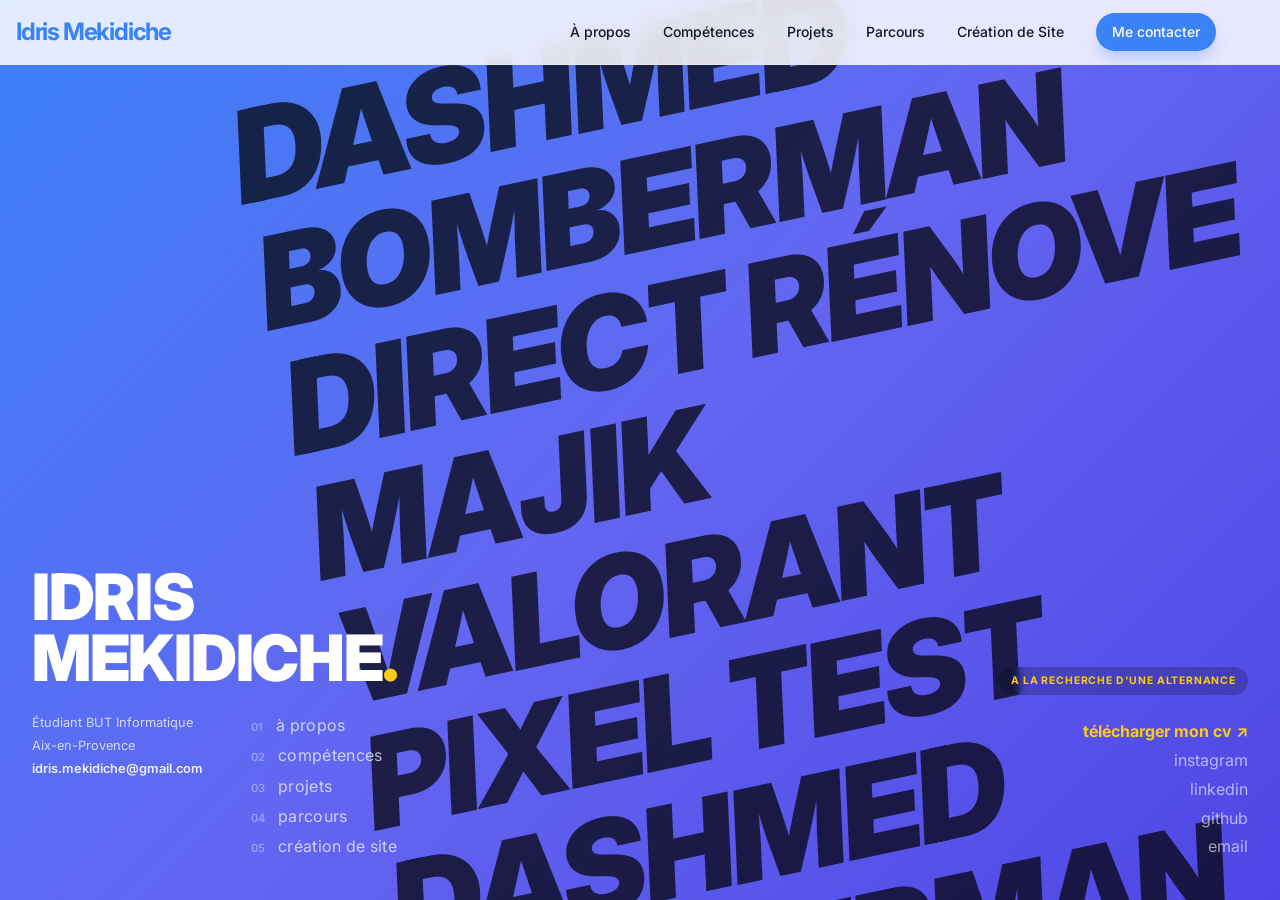
==== commit baad1536: "on modifie les truc qu'a dis maxence" ====
--- a/index.html
+++ b/index.html
@@ -2,12 +2,10 @@
 <html lang="fr">
 
 <head>
-    <!-- HTML Meta Tags -->
     <title>Idris Mekidiche</title>
     <meta name="description"
         content="Portfolio d'Idris Mekidiche, étudiant en BUT Informatique et développeur web passionné.">
 
-    <!-- Open Graph Meta Tags -->
     <meta property="og:url" content="https://mekidiche-idris-portfolio.com/">
     <meta property="og:type" content="website">
     <meta property="og:title" content="Idris Mekidiche">
@@ -18,7 +16,6 @@
     <meta property="og:image:width" content="360">
     <meta property="og:image:height" content="360">
 
-    <!-- Twitter Meta Tags -->
     <meta name="twitter:card" content="summary_large_image">
     <meta property="twitter:domain" content="mekidiche-idris-portfolio.com">
     <meta property="twitter:url" content="https://mekidiche-idris-portfolio.com/">
@@ -41,17 +38,13 @@
 
 <body>
 
-    <!-- Cursor Spotlight -->
     <div id="cursor-spotlight" class="cursor-spotlight"></div>
-
-    <!-- Preloader -->
     <div id="preloader" class="preloader">
         <div class="preloader__inner">
             <h1 class="loader-text">idrismeki</h1>
         </div>
     </div>
 
-    <!-- Navigation -->
     <nav class="nav glass-nav">
         <div class="nav__container">
             <div class="nav__flex">
@@ -59,7 +52,7 @@
                     <a href="index.html" class="nav__logo">Idris Mekidiche</a>
                 </div>
 
-                <!-- Desktop Links -->
+
                 <div class="nav__links">
                     <a href="about.html" class="nav__link">À propos</a>
                     <a href="skills.html" class="nav__link">Compétences</a>
@@ -75,7 +68,7 @@
                     </button>
                 </div>
 
-                <!-- Mobile Controls -->
+
                 <div class="nav__mobile-controls">
                     <button id="theme-toggle-mobile" class="nav__theme-btn">
                         <i class="ph ph-moon icon-moon"></i>
@@ -88,7 +81,7 @@
             </div>
         </div>
 
-        <!-- Mobile Menu -->
+
         <div id="mobile-menu" class="nav__mobile-menu">
             <div class="nav__mobile-menu-inner">
                 <a href="about.html" class="nav__mobile-link">À propos</a>
@@ -100,14 +93,9 @@
             </div>
         </div>
     </nav>
-
-    <!-- Hero Section -->
     <section class="hero hero--vanholtz">
-
-        <!-- Rotating project names as interactive background -->
         <div class="hero__typo-bg">
             <div class="hero__typo-track">
-                <!-- Original Set -->
                 <a href="projects.html?p=0" class="hero__typo-name hero__typo-name--outline"
                     data-preview-img="img/DashMed.png"
                     data-preview-desc="Dashboard médical complet conçu pour simplifier la gestion des patients."
@@ -119,7 +107,7 @@
                     data-preview-img="img/DirectRénove13.png"
                     data-preview-desc="Site vitrine professionnel pour une entreprise de rénovation."
                     data-preview-year="2023" data-preview-tags="HTML • CSS">DIRECT RÉNOVE</a>
-                <a href="projects.html?p=3" class="hero__typo-name" data-preview-img="img/portfolio_preview.webp"
+                <a href="projects.html?p=3" class="hero__typo-name" data-preview-img="img/Majik_Esports.png"
                     data-preview-desc="Création d'identités visuelles fortes. Logos et animations."
                     data-preview-year="2024" data-preview-tags="Design • Event">MAJIK</a>
                 <a href="projects.html?p=6" class="hero__typo-name hero__typo-name--outline"
@@ -129,8 +117,6 @@
                 <a href="projects.html?p=7" class="hero__typo-name" data-preview-img="img/tester_les_pixel.png"
                     data-preview-desc="Création d'un site utile pour la répartition d'écran d'ordinateur."
                     data-preview-year="2024" data-preview-tags="Outils • Web">PIXEL TEST</a>
-
-                <!-- Duplicate Set for Seamless Scrolling -->
                 <a href="projects.html?p=0" class="hero__typo-name hero__typo-name--outline"
                     data-preview-img="img/DashMed.png"
                     data-preview-desc="Dashboard médical complet conçu pour simplifier la gestion des patients."
@@ -142,7 +128,7 @@
                     data-preview-img="img/DirectRénove13.png"
                     data-preview-desc="Site vitrine professionnel pour une entreprise de rénovation."
                     data-preview-year="2023" data-preview-tags="HTML • CSS">DIRECT RÉNOVE</a>
-                <a href="projects.html?p=3" class="hero__typo-name" data-preview-img="img/portfolio_preview.webp"
+                <a href="projects.html?p=3" class="hero__typo-name" data-preview-img="img/Majik_Esports.png"
                     data-preview-desc="Création d'identités visuelles fortes. Logos et animations."
                     data-preview-year="2024" data-preview-tags="Design • Event">MAJIK</a>
                 <a href="projects.html?p=6" class="hero__typo-name hero__typo-name--outline"
@@ -154,8 +140,6 @@
                     data-preview-year="2024" data-preview-tags="Outils • Web">PIXEL TEST</a>
             </div>
         </div>
-
-        <!-- Hover Preview Card -->
         <div class="hover-preview" id="hover-preview">
             <div class="hover-preview__image-wrapper">
                 <img id="hover-preview-img" src="" alt="Project Preview">
@@ -169,8 +153,6 @@
                 <div class="hover-preview__author">© Idris Mekidiche</div>
             </div>
         </div>
-
-        <!-- Bottom-left: Identity block -->
         <div class="hero__identity" data-aos="fade-up" data-aos-duration="1000">
             <h1 class="hero__identity-name">
                 IDRIS<br>MEKIDICHE<span class="hero__identity-dot">.</span>
@@ -195,19 +177,17 @@
                 </nav>
             </div>
         </div>
-
-        <!-- Bottom-right: Social links + badge -->
         <div class="hero__side-links" data-aos="fade-up" data-aos-delay="400">
             <div class="hero__badge-vanholtz">
-                Disponible pour stage &amp; alternance
+                A la recherche d'une alternance
             </div>
             <div class="hero__social-col">
-                <a href="https://www.linkedin.com/in/idris-mekidiche-50582a368/" target="_blank"
-                    class="hero__side-link">linkedin</a>
+                <a href="img/cv_idris_mekidiche.pdf" download="CV_Idris_Mekidiche.pdf" class="hero__side-link hero__side-link--cv">télécharger mon cv ↗</a>
+                <a href="https://www.instagram.com/idrismeki/" target="_blank" class="hero__side-link">Instagram</a>
+                <a href="https://www.linkedin.com/in/idris-mekidiche-50582a368/" target="_blank" class="hero__side-link">linkedin</a>
                 <a href="https://github.com/MEKIDICHE-Idris-24003062" target="_blank" class="hero__side-link">github</a>
                 <a href="mailto:idris.mekidiche@gmail.com" class="hero__side-link">email</a>
-                <a href="img/cv_idris_mekidiche.pdf" download="CV_Idris_Mekidiche.pdf"
-                    class="hero__side-link hero__side-link--cv">télécharger cv ↗</a>
+
             </div>
         </div>
 
--- a/css/tout.css
+++ b/css/tout.css
@@ -357,9 +357,6 @@
     font-weight: 700;
 }
 
-/* ============================================
-   HERO SECTION — VAN HOLTZ INSPIRED
-   ============================================ */
 .hero--vanholtz {
     position: relative;
     min-height: 100vh;
@@ -374,7 +371,6 @@
     background: linear-gradient(135deg, #1e3a8a 0%, #312e81 50%, #1e1b4b 100%);
 }
 
-/* ---- Typography background ---- */
 .hero__typo-bg {
     position: absolute;
     inset: 0;
@@ -413,10 +409,6 @@
     color: rgba(0, 0, 0, 0.4);
 }
 
-.hero__typo-name--outline {
-    color: transparent;
-}
-
 html.dark .hero__typo-name--outline {
     -webkit-text-stroke-color: rgba(255, 255, 255, 0.15);
 }
@@ -427,7 +419,6 @@
     -webkit-text-stroke: 0 !important;
 }
 
-/* ---- Hover Preview Card ---- */
 .hover-preview {
     position: fixed;
     top: 0;
@@ -438,7 +429,6 @@
     box-shadow: 0 25px 50px -12px rgba(0, 0, 0, 0.5);
     padding: 1rem;
     pointer-events: none;
-    /* Mouse passes through so it doesn't block hover */
     opacity: 0;
     transform: translate(-50%, -50%) scale(0.9);
     transition: opacity 0.2s cubic-bezier(0.4, 0, 0.2, 1), transform 0.2s cubic-bezier(0.4, 0, 0.2, 1);
@@ -515,7 +505,6 @@
     letter-spacing: 0.05em;
 }
 
-/* ---- Identity block (bottom-left) ---- */
 .hero__identity {
     position: absolute;
     bottom: 2.5rem;
@@ -580,7 +569,7 @@
     font-weight: 600;
 }
 
-/* ---- Side links (bottom-right) ---- */
+
 .hero__side-links {
     position: absolute;
     bottom: 2.5rem;
@@ -631,7 +620,6 @@
     color: #fde68a;
 }
 
-/* Scroll cue */
 .hero__scroll-cue {
     position: absolute;
     bottom: 2.5rem;
@@ -663,7 +651,6 @@
     }
 }
 
-/* ---- Van Holtz hero mobile ---- */
 @media (max-width: 767px) {
     .hero__identity {
         bottom: 6rem;
@@ -700,9 +687,6 @@
     }
 }
 
-/* ============================================
-   ABOUT SECTION
-   ============================================ */
 .about {
     padding: 5rem 0;
     background-color: transparent;
@@ -807,9 +791,7 @@
     transition: transform 0.5s;
 }
 
-/* ============================================
-   SKILLS SECTION
-   ============================================ */
+
 .skills {
     padding: 5rem 0;
     background-color: transparent;
@@ -907,7 +889,7 @@
     height: 1.5rem;
 }
 
-/* Tools tags */
+
 .skills__tags {
     display: flex;
     flex-wrap: wrap;
@@ -925,7 +907,6 @@
     background-color: #374151;
 }
 
-/* Soft skills */
 .skills__soft-skills {
     margin-top: 1rem;
     padding-top: 1rem;
@@ -962,9 +943,6 @@
     color: #4ade80;
 }
 
-/* ============================================
-   PROJECTS SECTION
-   ============================================ */
 .projects {
     padding: 6rem 0;
     background-color: transparent;
@@ -1008,7 +986,6 @@
     transform: translateX(4px);
 }
 
-/* Project cards grid */
 .projects__grid {
     display: grid;
     grid-template-columns: 1fr;
@@ -1044,7 +1021,6 @@
     transform: scale(1.1);
 }
 
-/* Border hover color variants */
 .project-card--blue:hover {
     border-color: #3b82f6;
 }
@@ -1176,7 +1152,6 @@
     color: #9ca3af;
 }
 
-/* Other experiences */
 .projects__other {
     margin-top: 2rem;
     padding-top: 3rem;
@@ -1263,9 +1238,6 @@
     color: #60a5fa;
 }
 
-/* ============================================
-   EXPERIENCE / TIMELINE SECTION
-   ============================================ */
 .experience {
     padding: 5rem 0;
     background-color: transparent;
@@ -1393,9 +1365,6 @@
     color: #9ca3af;
 }
 
-/* ============================================
-   FOOTER
-   ============================================ */
 .footer {
     padding: 2rem 0;
     background-color: transparent;
@@ -1413,9 +1382,6 @@
     font-size: 0.875rem;
 }
 
-/* ============================================
-   PROJECT MODAL / LIGHTBOX
-   ============================================ */
 .modal {
     position: fixed;
     inset: 0;
@@ -1489,7 +1455,6 @@
     height: 100%;
 }
 
-/* Swiper slide */
 .modal__slide {
     display: flex;
     flex-direction: column;
@@ -1674,9 +1639,18 @@
     transform: translateY(-4px);
 }
 
-/* Swiper nav/pagination overrides */
 .swiper-pagination {
     padding-bottom: 1rem;
+}
+
+html.dark .swiper-pagination-bullet {
+    background: #fff;
+    opacity: 0.4;
+}
+
+html.dark .swiper-pagination-bullet-active {
+    background: #3b82f6;
+    opacity: 1;
 }
 
 .swiper-button-prev,
@@ -1718,7 +1692,6 @@
     right: 0.5rem !important;
 }
 
-/* Modal scrollbar */
 .custom-scrollbar::-webkit-scrollbar {
     width: 6px;
 }
@@ -1736,9 +1709,6 @@
     background: #475569;
 }
 
-/* ============================================
-   RESPONSIVE - TABLET (md: 768px)
-   ============================================ */
 @media (min-width: 768px) {
 
     .container {
@@ -1757,7 +1727,6 @@
         font-size: 5rem;
     }
 
-    /* Nav */
     .nav__mobile-controls {
         display: none;
     }
@@ -1770,9 +1739,6 @@
         display: none !important;
     }
 
-    /* Hero — sizes handled by clamp() */
-
-    /* About */
     .about__grid {
         flex-direction: row;
     }
@@ -1785,12 +1751,10 @@
         width: 66%;
     }
 
-    /* Skills */
     .skills__grid {
         grid-template-columns: repeat(2, 1fr);
     }
 
-    /* Projects */
     .projects__github-link {
         display: inline-flex;
     }
@@ -1807,7 +1771,6 @@
         grid-template-columns: repeat(2, 1fr);
     }
 
-    /* Modal */
     .modal__close {
         top: 2rem;
         right: 2rem;
@@ -1834,7 +1797,6 @@
         right: 1.5rem !important;
     }
 
-    /* Timeline */
     .timeline::before {
         left: 50%;
         transform: translateX(-50%);
@@ -1865,9 +1827,6 @@
     }
 }
 
-/* ============================================
-   RESPONSIVE - DESKTOP (lg: 1024px)
-   ============================================ */
 @media (min-width: 1024px) {
 
     .container {
@@ -1878,19 +1837,14 @@
         padding: 0 2rem;
     }
 
-    /* Hero - mobile adjustments handled inline via clamp() */
-
-    /* Skills */
     .skills__grid {
         grid-template-columns: repeat(4, 1fr);
     }
 
-    /* Projects */
     .projects__grid {
         grid-template-columns: repeat(3, 1fr);
     }
 
-    /* Modal slide */
     .modal__slide {
         flex-direction: row;
     }
@@ -1905,18 +1859,12 @@
     }
 }
 
-/* ============================================
-   RESPONSIVE - XL (1280px)
-   ============================================ */
 @media (min-width: 1280px) {
     .modal__slide-desc--sm {
         font-size: 1.125rem;
     }
 }
 
-/* ============================================
-   HIDDEN UTILITY
-   ============================================ */
 .hidden {
     display: none !important;
 }
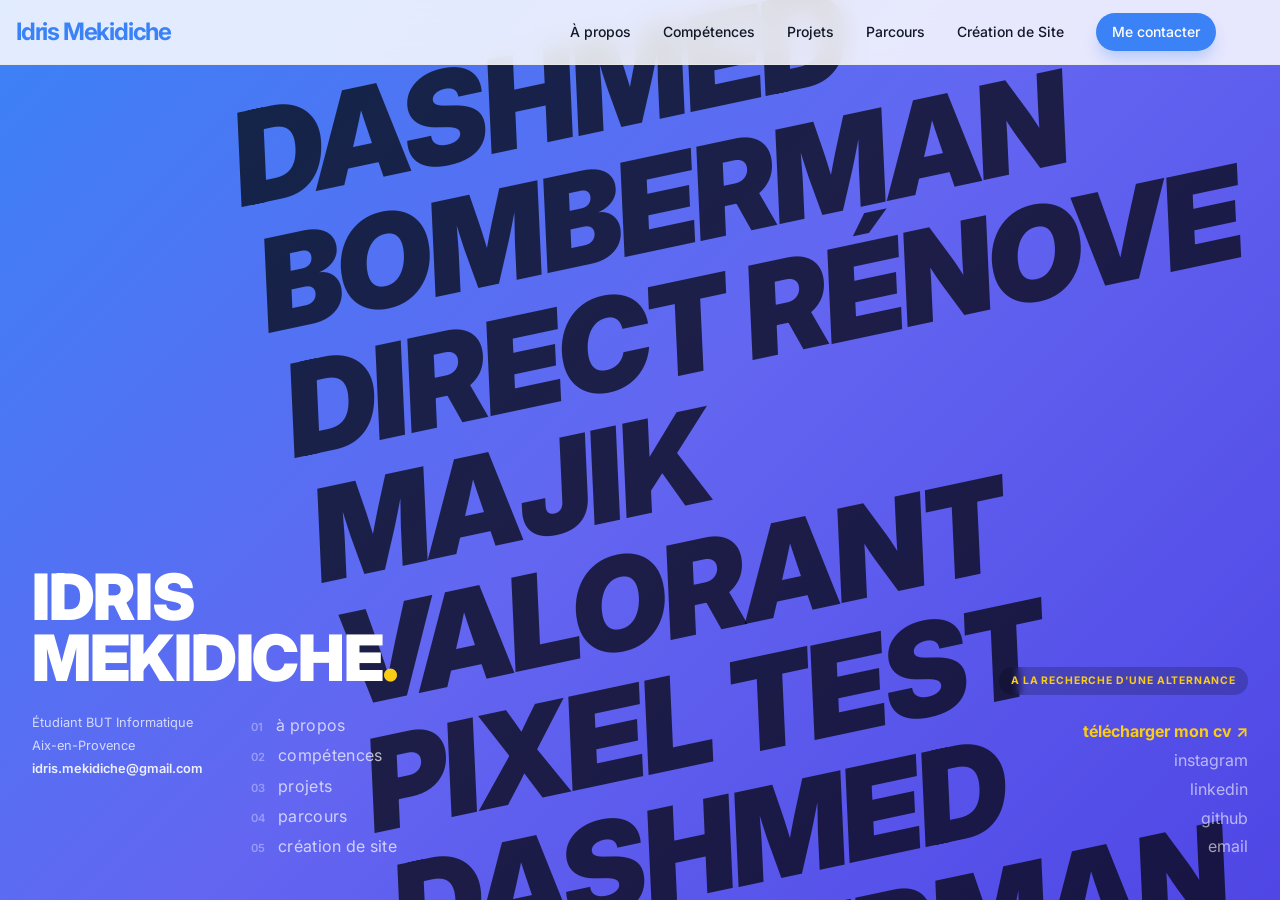
==== commit 126e11e4: "Improve SEO, add metadata, sitemap and robots Add/update SEO metadata and social cards across site (" ====
--- a/index.html
+++ b/index.html
@@ -2,34 +2,50 @@
 <html lang="fr">
 
 <head>
-    <title>Idris Mekidiche</title>
-    <meta name="description"
-        content="Portfolio d'Idris Mekidiche, étudiant en BUT Informatique et développeur web passionné.">
+    <meta charset="UTF-8">
+    <meta name="viewport" content="width=device-width, initial-scale=1.0">
+    <title>Idris Mekidiche | Développeur Web &amp; Étudiant BUT Informatique</title>
+    <meta name="description" content="Portfolio d'Idris Mekidiche, étudiant en BUT Informatique à l'IUT d'Aix-en-Provence et développeur web passionné. Découvrez mes projets en PHP, Java, HTML/CSS/JS.">
+    <meta name="author" content="Idris Mekidiche">
+    <meta name="robots" content="index, follow">
+    <link rel="canonical" href="https://mekidiche-idris-portfolio.com/">
 
     <meta property="og:url" content="https://mekidiche-idris-portfolio.com/">
     <meta property="og:type" content="website">
-    <meta property="og:title" content="Idris Mekidiche">
-    <meta property="og:description"
-        content="Portfolio d'Idris Mekidiche, étudiant en BUT Informatique et développeur web passionné.">
-    <meta property="og:image"
-        content="https://png.pngtree.com/png-vector/20190507/ourmid/pngtree-vector-cv-icon-png-image_1025256.jpg">
-    <meta property="og:image:width" content="360">
-    <meta property="og:image:height" content="360">
+    <meta property="og:title" content="Idris Mekidiche | Développeur Web &amp; Étudiant BUT Informatique">
+    <meta property="og:description" content="Portfolio d'Idris Mekidiche, étudiant en BUT Informatique à l'IUT d'Aix-en-Provence et développeur web passionné. Découvrez mes projets en PHP, Java, HTML/CSS/JS.">
+    <meta property="og:image" content="https://mekidiche-idris-portfolio.com/img/moi_de_dos.JPG">
+    <meta property="og:locale" content="fr_FR">
 
     <meta name="twitter:card" content="summary_large_image">
     <meta property="twitter:domain" content="mekidiche-idris-portfolio.com">
     <meta property="twitter:url" content="https://mekidiche-idris-portfolio.com/">
-    <meta name="twitter:title" content="Idris Mekidiche">
-    <meta name="twitter:description"
-        content="Portfolio d'Idris Mekidiche, étudiant en BUT Informatique et développeur web passionné.">
-    <meta name="twitter:image"
-        content="https://png.pngtree.com/png-vector/20190507/ourmid/pngtree-vector-cv-icon-png-image_1025256.jpg">
-
-    <meta charset="UTF-8">
-    <meta name="viewport" content="width=device-width, initial-scale=1.0">
-    <title>Idris Mekidiche | Développeur Web &amp; Étudiant</title>
-    <meta name="description"
-        content="Portfolio d'Idris Mekidiche, étudiant en BUT Informatique et développeur web passionné.">
+    <meta name="twitter:title" content="Idris Mekidiche | Développeur Web &amp; Étudiant BUT Informatique">
+    <meta name="twitter:description" content="Portfolio d'Idris Mekidiche, étudiant en BUT Informatique à l'IUT d'Aix-en-Provence et développeur web passionné. Découvrez mes projets en PHP, Java, HTML/CSS/JS.">
+    <meta name="twitter:image" content="https://mekidiche-idris-portfolio.com/img/moi_de_dos.JPG">
+
+    <script type="application/ld+json">
+    {
+      "@context": "https://schema.org",
+      "@type": "Person",
+      "name": "Idris Mekidiche",
+      "url": "https://mekidiche-idris-portfolio.com/",
+      "email": "idris.mekidiche@gmail.com",
+      "jobTitle": "Étudiant en BUT Informatique & Développeur Web",
+      "description": "Développeur web passionné, étudiant en BUT Informatique à l'IUT d'Aix-en-Provence. Spécialisé en PHP, Java, JavaScript, HTML/CSS.",
+      "address": {
+        "@type": "PostalAddress",
+        "addressLocality": "Aix-en-Provence",
+        "addressCountry": "FR"
+      },
+      "sameAs": [
+        "https://www.linkedin.com/in/idris-mekidiche-50582a368/",
+        "https://github.com/MEKIDICHE-Idris-24003062",
+        "https://www.instagram.com/idrismeki/"
+      ]
+    }
+    </script>
+
     <link href="https://fonts.googleapis.com/css2?family=Inter:wght@300;400;500;600;700&display=swap" rel="stylesheet">
     <link href="https://unpkg.com/aos@2.3.1/dist/aos.css" rel="stylesheet">
     <script src="https://unpkg.com/@phosphor-icons/web"></script>
--- a/css/tout.css
+++ b/css/tout.css
@@ -1144,6 +1144,7 @@
     font-size: 0.875rem;
     display: -webkit-box;
     -webkit-line-clamp: 2;
+    line-clamp: 2;
     -webkit-box-orient: vertical;
     overflow: hidden;
 }
@@ -1451,7 +1452,7 @@
     width: 100%;
     max-width: 90rem;
     margin: 0 auto;
-    padding: 0 4rem;
+    padding: 0;
     height: 100%;
 }
 
@@ -1459,10 +1460,30 @@
     display: flex;
     flex-direction: column;
     align-items: center;
-    justify-content: center;
-    gap: 3rem;
+    justify-content: flex-start;
+    gap: 2rem;
     cursor: grab;
-    padding: 1rem;
+    padding: 4rem 1.5rem 2rem 1.5rem;
+    box-sizing: border-box;
+    overflow-y: auto;
+    max-height: 100vh;
+}
+
+.modal__slide::-webkit-scrollbar {
+    width: 6px;
+}
+
+.modal__slide::-webkit-scrollbar-track {
+    background: transparent;
+}
+
+.modal__slide::-webkit-scrollbar-thumb {
+    background: #cbd5e1;
+    border-radius: 4px;
+}
+
+html.dark .modal__slide::-webkit-scrollbar-thumb {
+    background: #475569;
 }
 
 .modal__slide:active {
@@ -1692,6 +1713,14 @@
     right: 0.5rem !important;
 }
 
+@media (max-width: 767px) {
+
+    .swiper-button-prev,
+    .swiper-button-next {
+        display: none !important;
+    }
+}
+
 .custom-scrollbar::-webkit-scrollbar {
     width: 6px;
 }
@@ -1782,7 +1811,11 @@
     }
 
     .modal__swiper {
-        padding: 0 6rem;
+        padding: 0;
+    }
+
+    .modal__slide {
+        padding: 1rem 6rem;
     }
 
     .modal__slide-title {
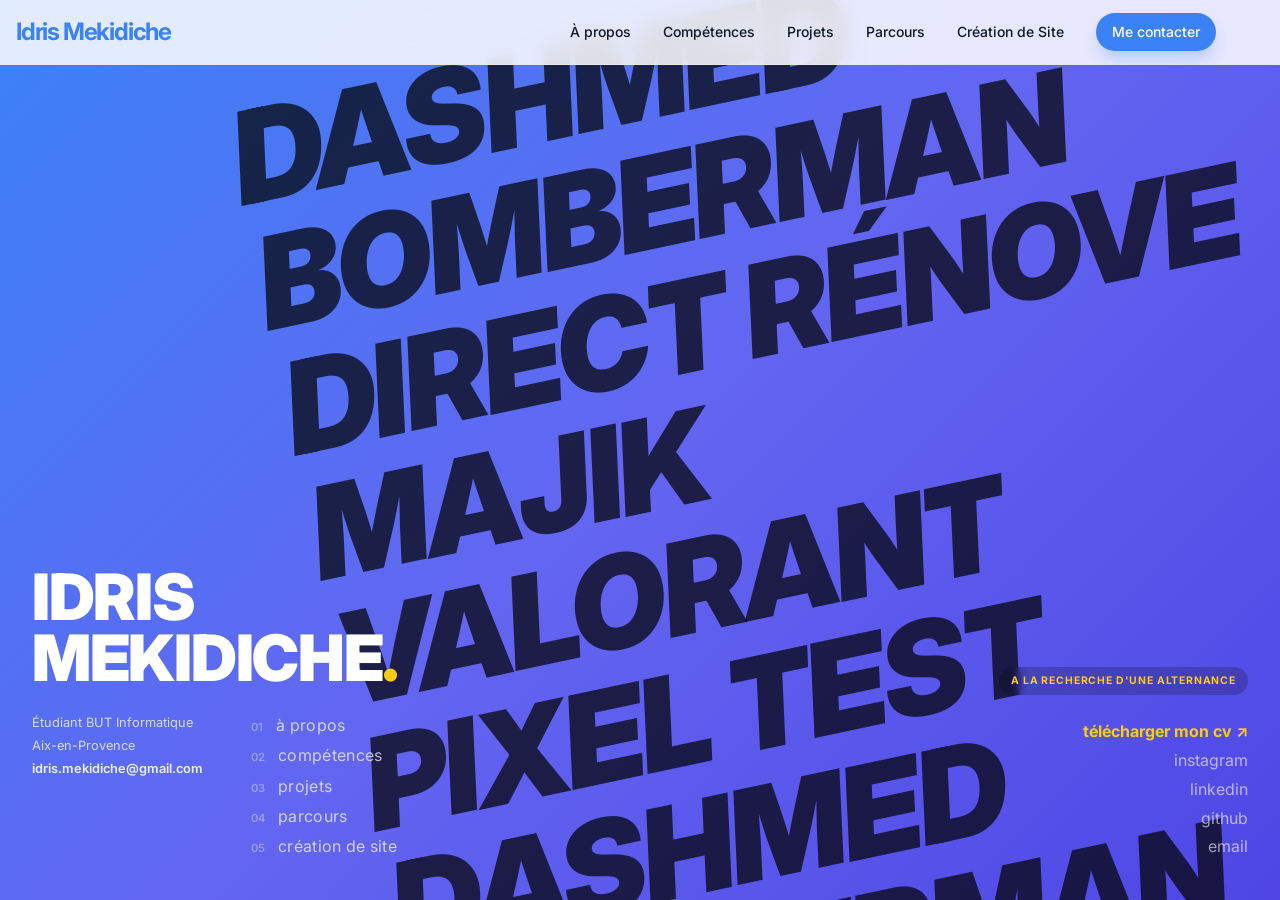
==== commit ef77c22a: "Add favicon, site verification & domain update Add favicon.svg and reference it from multiple pages " ====
--- a/index.html
+++ b/index.html
@@ -5,7 +5,8 @@
     <meta charset="UTF-8">
     <meta name="viewport" content="width=device-width, initial-scale=1.0">
     <title>Idris Mekidiche | Développeur Web &amp; Étudiant BUT Informatique</title>
-    <meta name="description" content="Portfolio d'Idris Mekidiche, étudiant en BUT Informatique à l'IUT d'Aix-en-Provence et développeur web passionné. Découvrez mes projets en PHP, Java, HTML/CSS/JS.">
+    <meta name="description"
+        content="Portfolio d'Idris Mekidiche, étudiant en BUT Informatique à l'IUT d'Aix-en-Provence et développeur web passionné. Découvrez mes projets en PHP, Java, HTML/CSS/JS.">
     <meta name="author" content="Idris Mekidiche">
     <meta name="robots" content="index, follow">
     <link rel="canonical" href="https://mekidiche-idris-portfolio.com/">
@@ -13,7 +14,8 @@
     <meta property="og:url" content="https://mekidiche-idris-portfolio.com/">
     <meta property="og:type" content="website">
     <meta property="og:title" content="Idris Mekidiche | Développeur Web &amp; Étudiant BUT Informatique">
-    <meta property="og:description" content="Portfolio d'Idris Mekidiche, étudiant en BUT Informatique à l'IUT d'Aix-en-Provence et développeur web passionné. Découvrez mes projets en PHP, Java, HTML/CSS/JS.">
+    <meta property="og:description"
+        content="Portfolio d'Idris Mekidiche, étudiant en BUT Informatique à l'IUT d'Aix-en-Provence et développeur web passionné. Découvrez mes projets en PHP, Java, HTML/CSS/JS.">
     <meta property="og:image" content="https://mekidiche-idris-portfolio.com/img/moi_de_dos.JPG">
     <meta property="og:locale" content="fr_FR">
 
@@ -21,8 +23,10 @@
     <meta property="twitter:domain" content="mekidiche-idris-portfolio.com">
     <meta property="twitter:url" content="https://mekidiche-idris-portfolio.com/">
     <meta name="twitter:title" content="Idris Mekidiche | Développeur Web &amp; Étudiant BUT Informatique">
-    <meta name="twitter:description" content="Portfolio d'Idris Mekidiche, étudiant en BUT Informatique à l'IUT d'Aix-en-Provence et développeur web passionné. Découvrez mes projets en PHP, Java, HTML/CSS/JS.">
+    <meta name="twitter:description"
+        content="Portfolio d'Idris Mekidiche, étudiant en BUT Informatique à l'IUT d'Aix-en-Provence et développeur web passionné. Découvrez mes projets en PHP, Java, HTML/CSS/JS.">
     <meta name="twitter:image" content="https://mekidiche-idris-portfolio.com/img/moi_de_dos.JPG">
+    <meta name="google-site-verification" content="AtaAMY7BNHfSWsgwtWmADdVsPQ5EWCkxa-TZTwHY1N8" />
 
     <script type="application/ld+json">
     {
@@ -46,6 +50,7 @@
     }
     </script>
 
+    <link rel="icon" type="image/svg+xml" href="favicon.svg">
     <link href="https://fonts.googleapis.com/css2?family=Inter:wght@300;400;500;600;700&display=swap" rel="stylesheet">
     <link href="https://unpkg.com/aos@2.3.1/dist/aos.css" rel="stylesheet">
     <script src="https://unpkg.com/@phosphor-icons/web"></script>
@@ -198,9 +203,11 @@
                 A la recherche d'une alternance
             </div>
             <div class="hero__social-col">
-                <a href="img/cv_idris_mekidiche.pdf" download="CV_Idris_Mekidiche.pdf" class="hero__side-link hero__side-link--cv">télécharger mon cv ↗</a>
+                <a href="img/cv_idris_mekidiche.pdf" download="CV_Idris_Mekidiche.pdf"
+                    class="hero__side-link hero__side-link--cv">télécharger mon cv ↗</a>
                 <a href="https://www.instagram.com/idrismeki/" target="_blank" class="hero__side-link">Instagram</a>
-                <a href="https://www.linkedin.com/in/idris-mekidiche-50582a368/" target="_blank" class="hero__side-link">linkedin</a>
+                <a href="https://www.linkedin.com/in/idris-mekidiche-50582a368/" target="_blank"
+                    class="hero__side-link">linkedin</a>
                 <a href="https://github.com/MEKIDICHE-Idris-24003062" target="_blank" class="hero__side-link">github</a>
                 <a href="mailto:idris.mekidiche@gmail.com" class="hero__side-link">email</a>
 
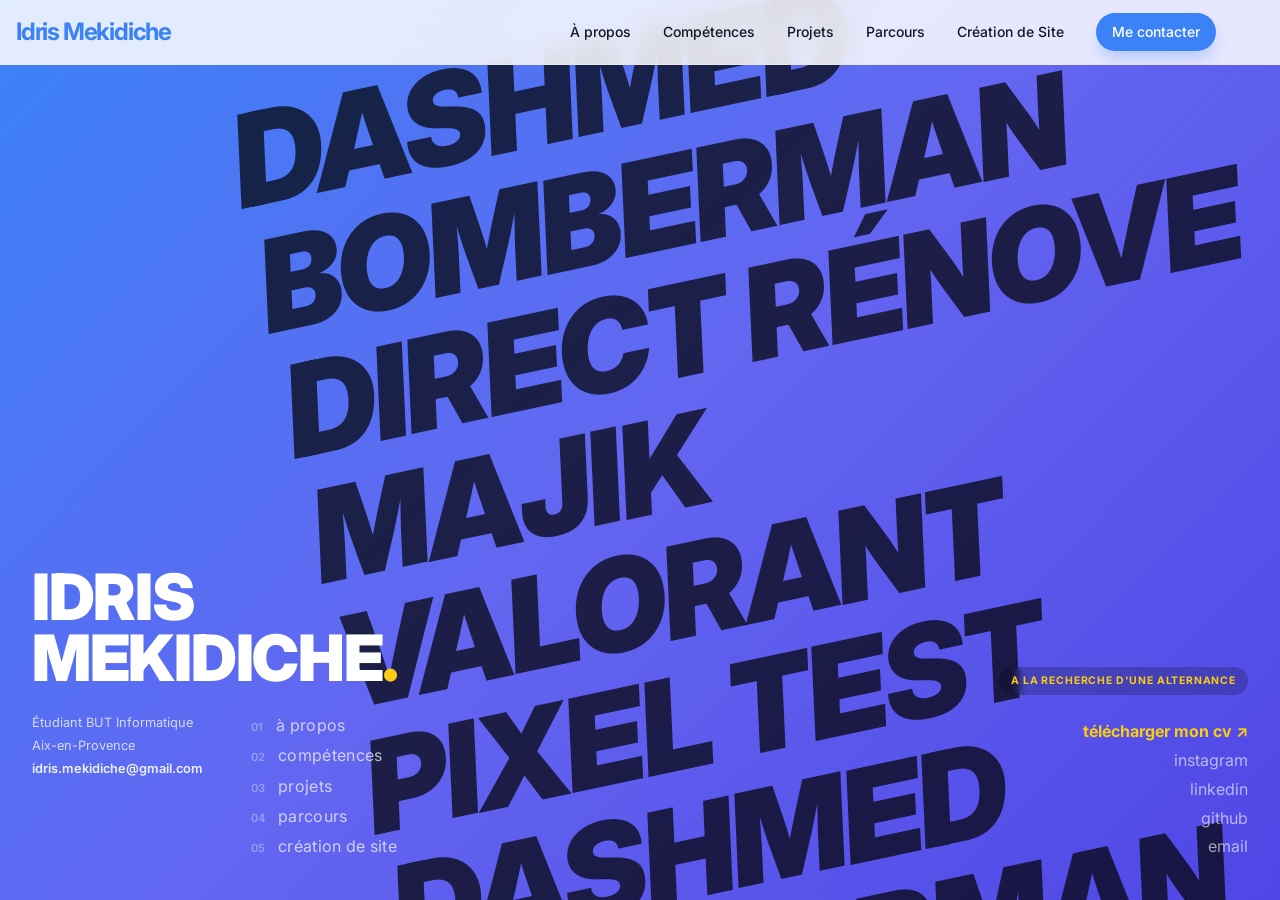
==== commit ba7aad7e: "Update meta, schema and headings for idrismeki.fr Migrate SEO/meta tags to the new domain and improv" ====
--- a/index.html
+++ b/index.html
@@ -9,45 +9,57 @@
         content="Portfolio d'Idris Mekidiche, étudiant en BUT Informatique à l'IUT d'Aix-en-Provence et développeur web passionné. Découvrez mes projets en PHP, Java, HTML/CSS/JS.">
     <meta name="author" content="Idris Mekidiche">
     <meta name="robots" content="index, follow">
-    <link rel="canonical" href="https://mekidiche-idris-portfolio.com/">
-
-    <meta property="og:url" content="https://mekidiche-idris-portfolio.com/">
+    <link rel="canonical" href="https://idrismeki.fr/">
+
+    <meta property="og:url" content="https://idrismeki.fr/">
     <meta property="og:type" content="website">
     <meta property="og:title" content="Idris Mekidiche | Développeur Web &amp; Étudiant BUT Informatique">
     <meta property="og:description"
         content="Portfolio d'Idris Mekidiche, étudiant en BUT Informatique à l'IUT d'Aix-en-Provence et développeur web passionné. Découvrez mes projets en PHP, Java, HTML/CSS/JS.">
-    <meta property="og:image" content="https://mekidiche-idris-portfolio.com/img/moi_de_dos.JPG">
+    <meta property="og:image" content="https://idrismeki.fr/img/moi_de_dos.JPG">
     <meta property="og:locale" content="fr_FR">
 
     <meta name="twitter:card" content="summary_large_image">
-    <meta property="twitter:domain" content="mekidiche-idris-portfolio.com">
-    <meta property="twitter:url" content="https://mekidiche-idris-portfolio.com/">
+    <meta property="twitter:domain" content="idrismeki.fr">
+    <meta property="twitter:url" content="https://idrismeki.fr/">
     <meta name="twitter:title" content="Idris Mekidiche | Développeur Web &amp; Étudiant BUT Informatique">
     <meta name="twitter:description"
         content="Portfolio d'Idris Mekidiche, étudiant en BUT Informatique à l'IUT d'Aix-en-Provence et développeur web passionné. Découvrez mes projets en PHP, Java, HTML/CSS/JS.">
-    <meta name="twitter:image" content="https://mekidiche-idris-portfolio.com/img/moi_de_dos.JPG">
+    <meta name="twitter:image" content="https://idrismeki.fr/img/moi_de_dos.JPG">
     <meta name="google-site-verification" content="AtaAMY7BNHfSWsgwtWmADdVsPQ5EWCkxa-TZTwHY1N8" />
 
     <script type="application/ld+json">
-    {
-      "@context": "https://schema.org",
-      "@type": "Person",
-      "name": "Idris Mekidiche",
-      "url": "https://mekidiche-idris-portfolio.com/",
-      "email": "idris.mekidiche@gmail.com",
-      "jobTitle": "Étudiant en BUT Informatique & Développeur Web",
-      "description": "Développeur web passionné, étudiant en BUT Informatique à l'IUT d'Aix-en-Provence. Spécialisé en PHP, Java, JavaScript, HTML/CSS.",
-      "address": {
-        "@type": "PostalAddress",
-        "addressLocality": "Aix-en-Provence",
-        "addressCountry": "FR"
+    [
+      {
+        "@context": "https://schema.org",
+        "@type": "Person",
+        "@id": "https://idrismeki.fr/#person",
+        "name": "Idris Mekidiche",
+        "url": "https://idrismeki.fr/",
+        "email": "idris.mekidiche@gmail.com",
+        "jobTitle": "Étudiant en BUT Informatique & Développeur Web",
+        "description": "Développeur web passionné, étudiant en BUT Informatique à l'IUT d'Aix-en-Provence. Spécialisé en PHP, Java, JavaScript, HTML/CSS.",
+        "address": {
+          "@type": "PostalAddress",
+          "addressLocality": "Aix-en-Provence",
+          "addressCountry": "FR"
+        },
+        "sameAs": [
+          "https://www.linkedin.com/in/idris-mekidiche-50582a368/",
+          "https://github.com/MEKIDICHE-Idris-24003062",
+          "https://www.instagram.com/idrismeki/"
+        ]
       },
-      "sameAs": [
-        "https://www.linkedin.com/in/idris-mekidiche-50582a368/",
-        "https://github.com/MEKIDICHE-Idris-24003062",
-        "https://www.instagram.com/idrismeki/"
-      ]
-    }
+      {
+        "@context": "https://schema.org",
+        "@type": "WebSite",
+        "@id": "https://idrismeki.fr/#website",
+        "url": "https://idrismeki.fr/",
+        "name": "Idris Mekidiche — Développeur Web & Étudiant BUT Informatique",
+        "inLanguage": "fr-FR",
+        "author": { "@id": "https://idrismeki.fr/#person" }
+      }
+    ]
     </script>
 
     <link rel="icon" type="image/svg+xml" href="favicon.svg">
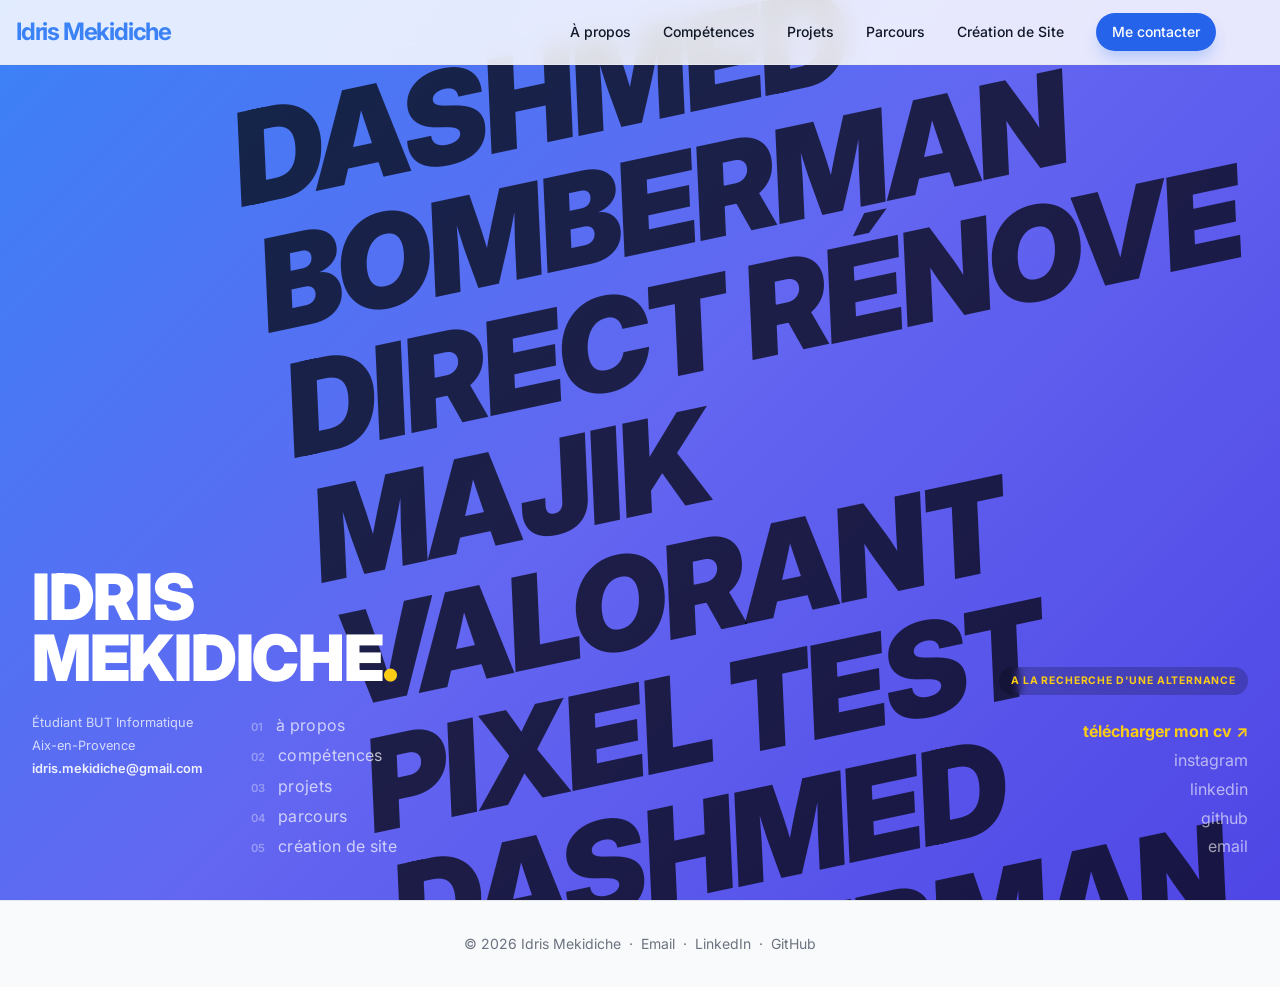
==== commit 8e0e1f9a: "Add footer contact links and accessibility styles Update site footers across about, experience, proj" ====
--- a/index.html
+++ b/index.html
@@ -228,6 +228,14 @@
 
     </section>
 
+    <footer class="footer">
+        <p class="footer__text">© 2026 Idris Mekidiche &nbsp;·&nbsp;
+            <a href="mailto:idris.mekidiche@gmail.com" class="footer__link">Email</a> &nbsp;·&nbsp;
+            <a href="https://www.linkedin.com/in/idris-mekidiche-50582a368/" target="_blank" class="footer__link">LinkedIn</a> &nbsp;·&nbsp;
+            <a href="https://github.com/MEKIDICHE-Idris-24003062" target="_blank" class="footer__link">GitHub</a>
+        </p>
+    </footer>
+
     <script src="https://unpkg.com/aos@2.3.1/dist/aos.js"></script>
     <script src="js/tout.js"></script>
 
--- a/css/tout.css
+++ b/css/tout.css
@@ -24,6 +24,7 @@
 a {
     text-decoration: none;
     color: inherit;
+    cursor: pointer;
 }
 
 img {
@@ -248,7 +249,7 @@
     display: inline-block;
     padding: 0.5rem 1rem;
     border-radius: 9999px;
-    background-color: #3b82f6;
+    background-color: #2563eb;
     color: #fff;
     font-size: 0.875rem;
     font-weight: 500;
@@ -352,7 +353,7 @@
     margin-top: 1rem;
     text-align: center;
     border-radius: 0.375rem;
-    background-color: #3b82f6;
+    background-color: #2563eb;
     color: #fff;
     font-weight: 700;
 }
@@ -1383,6 +1384,24 @@
     font-size: 0.875rem;
 }
 
+.footer__link {
+    color: #6b7280;
+    text-decoration: none;
+    transition: color 0.2s ease;
+}
+
+.footer__link:hover {
+    color: var(--primary-color, #3b82f6);
+}
+
+html.dark .footer__link {
+    color: #9ca3af;
+}
+
+html.dark .footer__link:hover {
+    color: var(--primary-color, #60a5fa);
+}
+
 .modal {
     position: fixed;
     inset: 0;
@@ -1648,7 +1667,7 @@
     justify-content: center;
     padding: 0.75rem 2rem;
     border-radius: 0.75rem;
-    background-color: #3b82f6;
+    background-color: #2563eb;
     color: #fff;
     font-weight: 700;
     transition: all 0.2s;
@@ -1713,6 +1732,49 @@
     right: 0.5rem !important;
 }
 
+/* ============================================
+   FOCUS VISIBLE — Keyboard navigation
+   ============================================ */
+:focus-visible {
+    outline: 2px solid #2563eb;
+    outline-offset: 3px;
+    border-radius: 4px;
+}
+
+html.dark :focus-visible {
+    outline-color: #60a5fa;
+}
+
+/* Remove focus ring from mouse clicks, keep for keyboard */
+:focus:not(:focus-visible) {
+    outline: none;
+}
+
+/* ============================================
+   PREFERS-REDUCED-MOTION
+   ============================================ */
+@media (prefers-reduced-motion: reduce) {
+    html {
+        scroll-behavior: auto;
+    }
+
+    *,
+    *::before,
+    *::after {
+        animation-duration: 0.01ms !important;
+        animation-iteration-count: 1 !important;
+        transition-duration: 0.01ms !important;
+        scroll-behavior: auto !important;
+    }
+
+    /* Disable AOS animations */
+    [data-aos] {
+        opacity: 1 !important;
+        transform: none !important;
+        transition: none !important;
+    }
+}
+
 @media (max-width: 767px) {
 
     .swiper-button-prev,
